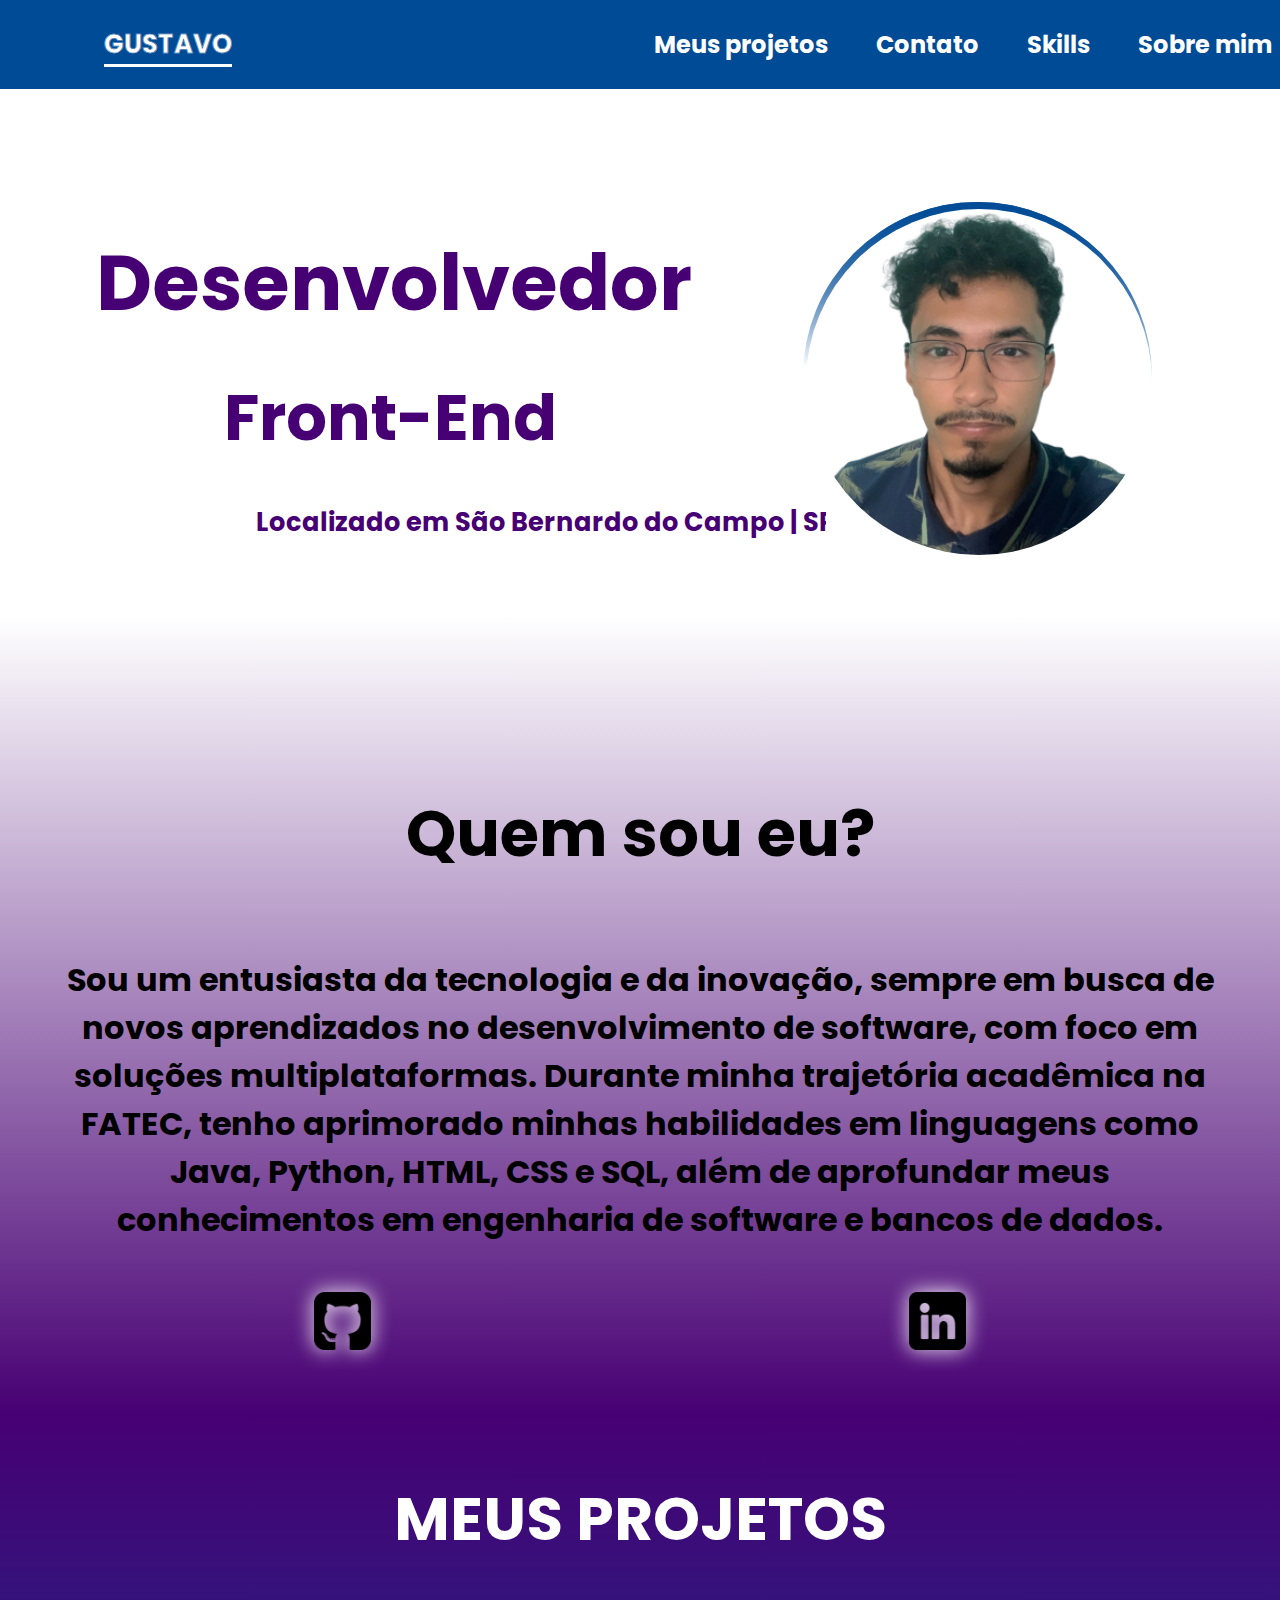
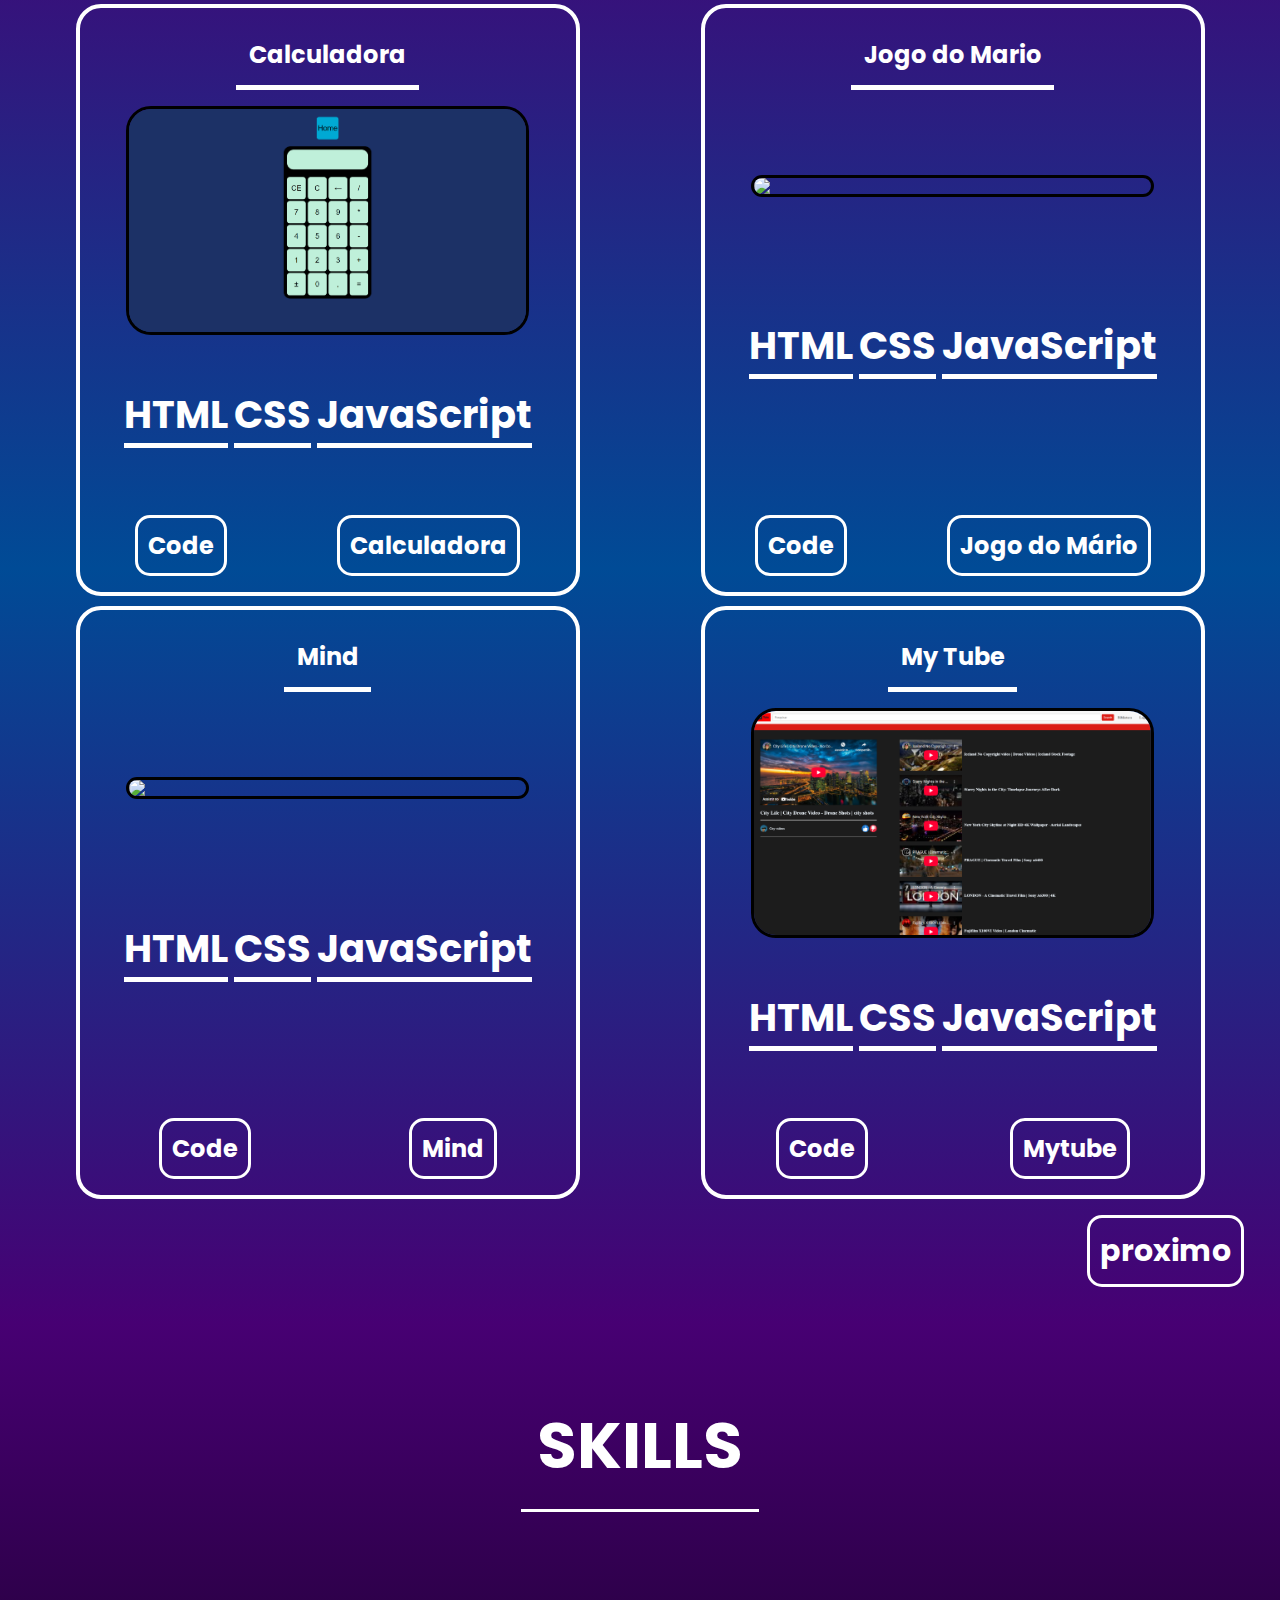
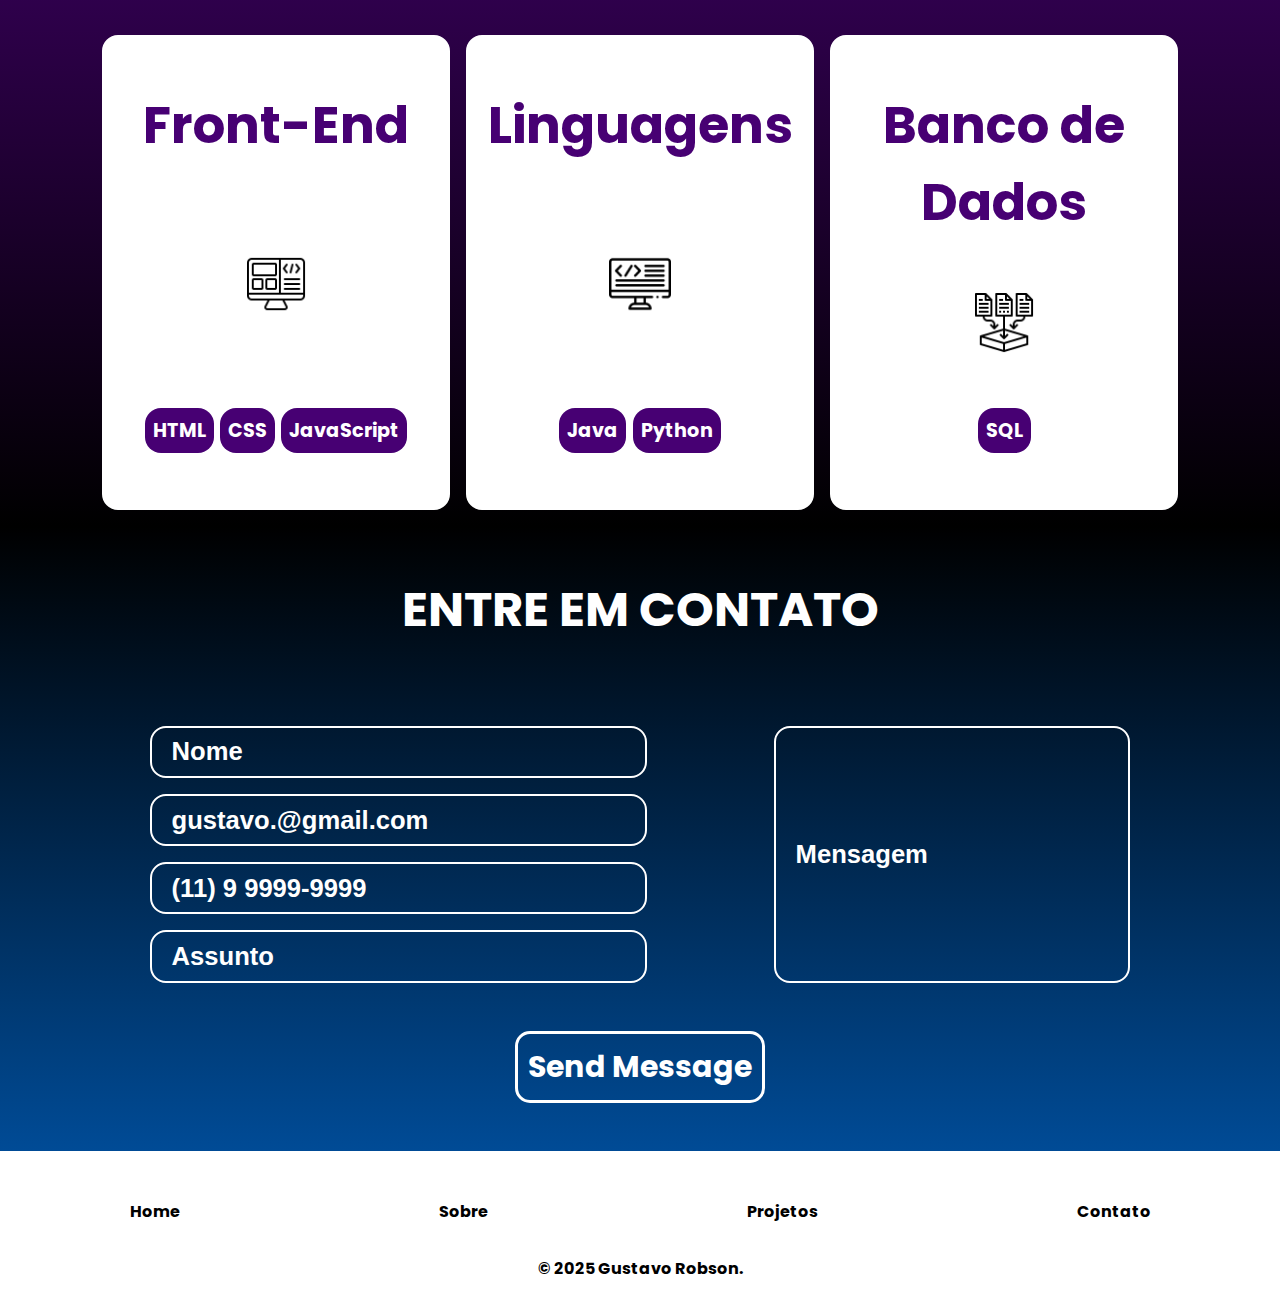
==== index.html @ 536cd4fd "menu nav funcionalMasEstatico" ====
<!DOCTYPE html>
<html lang="en">
<head>
    <meta charset="UTF-8">
    <meta name="viewport" content="width=device-width, initial-scale=1.0">
    <title>Home</title>
    <link rel="stylesheet" href="/landingPage/index.css">
    <link rel="icon" sizes="16x16"  href="/imgs/favicon-16x16.png">
    <link rel="preconnect" href="https://fonts.googleapis.com">
    <link rel="preconnect" href="https://fonts.gstatic.com" crossorigin>
    <link href="https://fonts.googleapis.com/css2?family=Poppins:ital,wght@0,100;0,200;0,300;0,400;0,500;0,600;0,700;0,800;0,900;1,100;1,200;1,300;1,400;1,500;1,600;1,700;1,800;1,900&display=swap" rel="stylesheet">
</head>
<body>
    <header>
        <h1 data-text="Gustavo" class="header-name">Gustavo</h1>
        <div class="header-menu">
            <li><a href="#cards-container">Meus projetos</a></li>
            <li><a href="#container-contato">Contato</a></li>
            <li><a href="#container-skills">Skills</a></li>
            <li><a href="#section-start">Sobre mim</a></li>
        </div>
        <div class="header-menu-responsive">
            <li><a href="#cards-container">Meus projetos</a></li>
            <li><a href="#container-contato">Contato</a></li>
            <li><a href="#container-skills">Skills</a></li>
            <li><a href="#section-start">Sobre mim</a></li>
        </div>
        <div class="menu-hamburguer">
            <div class="bar1"></div>
            <div class="bar2"></div>
            <div class="bar3"></div>
        </div>

    </header>
    <main>
        <section class="section-start" id="section-start">
        <div class="card-start">
            <h1 data-text="Desenvolvedor" class="dev-start">Desenvolvedor</h1>
            <h2 data-text="Front-End" class="front-start">Front-End</h2>
            <p data-text="Localizado em São Bernardo do Campo | SP" class="localizado-start">Localizado em São Bernardo do Campo | SP</p>
        </div>
        <div class="box-eu">
                <img src="/imgs//Design sem nome (7).png" class="foto-eu">
        </div>
        
        </section>
        <div class="container-quemsou">
            <h1 class="tittle-quemsou">Quem sou eu?</h1>
            <p class="texto-quemsou">Sou um entusiasta da tecnologia e da inovação, sempre em busca de novos aprendizados no desenvolvimento de software, com foco em soluções multiplataformas. Durante minha trajetória acadêmica na FATEC, tenho aprimorado minhas habilidades em linguagens como Java, Python, HTML, CSS e SQL, além de aprofundar meus conhecimentos em engenharia de software e bancos de dados.</p>
            <div class="redes-sociais">
                <img src="/imgs/logo-github.png" class="logo-github" onclick="Github()">
                <img src="/imgs/logo-linkedin.png" class="logo-linkedin" onclick="Linkedin()">
            </div>
        </div>
        <section class="cards-container" id="cards-container">
            <h1>MEUS PROJETOS</h1>
            <div class="projetos">
                <div class="card">
                     <h1 class="card-tittle">Calculadora</h1>
                    <img src="/imgs/foto-calculadora.png" class="card-img">
                    <div class="card-language">
                        <h4 class="language">HTML</h4>
                        <h4 class="language">CSS</h4>
                        <h4 class="language">JavaScript</h4>
                    </div>
                    <div class="card-button">
                        <button class="button-projetos" onclick="codeCalculadora()">Code</button>
                        <button onclick="calculadora()" class="button-projetos">Calculadora</button>
                    </div>
                </div>
                <div class="card">
                    <h1 class="card-tittle">Jogo do Mario</h1>
                   <img src="/imgs/foto-jogoMario.png" class="card-img">
                   <div class="card-language">
                       <h4 class="language">HTML</h4>
                       <h4 class="language">CSS</h4>
                       <h4 class="language">JavaScript</h4>
                   </div>
                   <div class="card-button">
                       <button class="button-projetos" onclick="codeMario()">Code</button>
                       <button onclick="mario()" class="button-projetos">Jogo do Mário</button>
                   </div>
                </div>
                <div class="card">
                    <h1 class="card-tittle">Mind</h1>
                   <img src="/imgs/foto-Mind.png" class="card-img">
                   <div class="card-language">
                       <h4 class="language">HTML</h4>
                       <h4 class="language">CSS</h4>
                       <h4 class="language">JavaScript</h4>
                   </div>
                   <div class="card-button">
                       <button class="button-projetos" onclick="codeMind()">Code</button>
                       <button class="button-projetos" onclick="mind()">Mind</button>
                   </div>
                </div>
                <div class="card">
                    <h1 class="card-tittle">My Tube</h1>
                   <img src="/imgs/foto-Mytube.png" class="card-img">
                   <div class="card-language">
                       <h4 class="language">HTML</h4>
                       <h4 class="language">CSS</h4>
                       <h4 class="language">JavaScript</h4>
                   </div>
                   <div class="card-button">
                       <button class="button-projetos" onclick="CodeMytube()">Code</button>
                       <button class="button-projetos" onclick="Mytube()">Mytube</button>
                   </div>
                </div>
            </div>
            <div class="button-slide">
                <!-- <button class="btn-voltar" style="display: none;">voltar</button> -->
                <button class="btn-avancar" onclick="nextBtn()">proximo</button>
            </div>
        </section>
        <section class="container-skills" id="container-skills">
            <h1 class="tittle-container-skills">SKILLS</h1>
            <div class="skills">
                <div class="card-skills">
                    <h1 class="card-tittle-skills">Front-End</h1>
                    <img src="/imgs/card1-skills.png" class="card-img-skills">
                    <div class="card-language-skills">
                        <h4 class="language-skills">HTML</h4>
                        <h4 class="language-skills">CSS</h4>
                        <h4 class="language-skills">JavaScript</h4>
                    </div>
                </div>
                <div class="card-skills">
                    <h1 class="card-tittle-skills">Linguagens</h1>
                    <img src="/imgs/card2-skills.png" class="card-img-skills">
                    <div class="card-language-skills">
                        <h4 class="language-skills">Java</h4>
                        <h4 class="language-skills">Python</h4>               </div>
                </div>
                <div class="card-skills">
                        <h1 class="card-tittle-skills">Banco de Dados</h1>
                        <img src="/imgs/card3-skills.png" class="card-img-skills">
                    <div class="card-language-skills">
                        <h4 class="language-skills">SQL</h4>
                    </div>
                </div>
            </div>
        </section>
        <section class="container-contato" id="container-contato">
            <div class="container-title-contato">
                <h1 class="entre-em-contato">ENTRE EM CONTATO</h1>
            </div>
            <div class="inputs-contato">
                <div class="dados">
                    <input class="inputs1" type="name" placeholder="Nome">
                    <input class="inputs1" type="email" placeholder="gustavo.@gmail.com">
                    <input class="inputs1" type="tel" placeholder="(11) 9 9999-9999">
                    <input class="inputs1" type="text" placeholder="Assunto">
                </div>
                <div class="mensagem">
                    <input class="inputs1" type="text" placeholder="Mensagem">
                </div>
            </div>
            <div class="button-message">
                <button class="send-message">Send Message</button>
            </div>
        </section>
        


    </main>
    <footer class="container-footer">
        <div  class="copy-footer">
            <nav class="links-footer">
                <a href="#home" class="link-footer">Home</a>
                <a href="#sobre" class="link-footer">Sobre</a>
                <a href="#projetos" class="link-footer">Projetos</a>
                <a href="#contato" class="link-footer">Contato</a>
            </nav>
            <p>&copy; 2025 Gustavo Robson.</p>
            <div class="links">
            </div>
        </div>
    </footer>
    <script src="/landingPage/index.js"></script>
</body>
</html>
---- landingPage/index.css ----
:root{
    --primary-color: #ffffff;
    --secondary-color:#004b96 ;
    --details-color: #470073;
    --font-family: "Poppins", serif;
}
body{
    background: var(--primary-color);
    font-family: var(--font-family);
    margin: 0;
}
header{
    display: flex;
    align-items: center;
    justify-content: space-between;
    padding-top: 10px;
    background-color: var(--secondary-color);
    padding-bottom: 10px;
    border-bottom: 0.3rem solid var(--primary-color);
    padding-left: 4rem;
}
.redes-sociais{
    width: 100%;
    display: flex;
    align-items: center;
    justify-content: space-evenly;
    gap: 25%;
}
.header-name{
    position: relative;
    color: var(--secondary-color);
    -webkit-text-stroke: 0.5px var(--primary-color);
    text-transform: uppercase;
    font-size: 1.5rem;
    left: 1rem;
}

.header-name::before{
    content: attr(data-text);
    position: absolute;
    top: 0;
    left: 0;
    width: 100%;
    height: 100%;
    color: var(--primary-color);
    -webkit-text-stroke: 0.5px var(--secondary-color);
    border-bottom: 0.2rem solid var(--primary-color);
    overflow: hidden;
    animation: animation 4s ease-in-out infinite;

}
@keyframes animation{
    0%,100%,10%{
        width: 0;
    }
    70%,90%{
        width: 110%;
    }
}
.header-menu{
    position: relative;
    display: flex;
    flex-direction: row;
    gap: 3rem;
    right: 5rem;
}
.header-menu li{
    list-style: none;
}
.header-menu li a{
    list-style: none;
    display: flex;
    color:var(--primary-color);
    font-family: var(--font-family);
    font-size: 1.5rem;
    font-weight: bold;
    transition: 500ms;
    text-decoration: none;
}
.header-menu li a:hover{
    translate: 0 -0.3rem;
    cursor: pointer;
    border-bottom: 1.3px solid var(--primary-color);
}


main{
    display: flex;
    padding-top: 5%;
    flex-direction: column;
}

.button-header{
    padding: 15px;
    background-color: rgba(27, 27, 101, 0.515);
    border: none;
    border-radius: 15px;
    font-size: 40px;
    text-align: center;
    color:rgb(255, 255, 255) ;
    border-radius: 70px;
}

@keyframes bordas{
    0%{
        transform: rotate(45deg)
    }
    50%{
        transform: rotate(180deg);
    }
    100%{
        transform: rotate(360deg);
    }
}


@keyframes eu{
    0%, 100%{
        transform: scale(1);
    }
    50%{
        transform: scale(1.02);
    }
}

.logo-github{
    width: 5%;
    animation: logo 5000ms infinite;
    filter: drop-shadow(0 0 10px var(--primary-color));
}
.logo-github:hover{
    translate: 0 -1rem;
    cursor: pointer;
    transition: 500ms;
}
.logo-linkedin{
    width: 5%;
    animation: logo 5000ms infinite;
    filter: drop-shadow(0 0 10px var(--primary-color));
}
.logo-linkedin:hover{
    translate: 0 -1rem;
    cursor: pointer;
    transition: 500ms;
}
.container-quemsou{
    display: flex;
    align-items: center;
    justify-content: center;
    flex-direction: column;
    background: linear-gradient(var(--primary-color), var(--details-color)) ;
    color: var(-);
    padding-inline: 5%;
    padding-block: 5%;
}
.section-start{
    display: flex;
    justify-content: space-between;
    padding-inline: 10%;
    padding-bottom: 10%;
    gap: 5%;
}
.box-eu{
    background-size: cover;
    background-repeat: no-repeat;
    display: flex;
    align-items: center;
    justify-content: end;
    border-radius: 100%;
    position: relative;
    width: 80%;
}
.box-eu::before,
.box-eu::after{
    content: '';
    position: absolute;
    background: linear-gradient(3deg, rgba(0, 0, 248, 0),rgba(0, 0, 248, 0), var(--secondary-color));
    border-radius: 50%;
    width: calc(35% + 1rem);
    height: calc(100% + 1rem);
    z-index: -1;
    animation: bordas 1s ease-in-out infinite;
    right: 14.5%;
    top: 13%;
}
.box-eu:hover:before,
.box-eu:hover:after{
    content: '';
    position: absolute;
    background: linear-gradient(3deg, rgba(0, 0, 248, 0),rgba(0, 0, 248, 0),var(--details-color));
    border-radius: 50%;
    width: calc(35% + 1rem);
    height: calc(100% + 1rem);
    z-index: -1;
    animation: bordas 1s ease-in-out infinite;
    right: 14.5%;
    top: 13%;
}
.foto-eu{
    position: relative;
    background-size: cover;
    width: 35%;
    border-radius: 50%;
    background:var(--primary-color);
    right: 15%;
    top: 15%;
}


@keyframes blink {
    50% {
        border-color: transparent;
    }
}

.card-start {
    position: relative;
    width: 100%;
}

.dev-start{
    position: absolute;
    left: 1rem;
    top: 5rem;
    font-family: var(--font-family);
    color: var(--primary-color);
    font-size: 4vw;
    overflow: hidden;
    white-space: nowrap;
    width: 1;
}
.dev-start::after{
    content: attr(data-text);
    position: absolute;
    top: 0;
    left: 0;
    width: 100%;
    height: 100%;
    color: var(--details-color);
    overflow: hidden;
    animation: digitando-dev 3s steps(calc(13)) forwards, blink 200ms infinite;
    border-right: 4px solid var(--details-color);
}
@keyframes digitando-dev{
    0%{
        width: 0;
    }
    90%{
        width: 100%;
    }
}

.front-start{
    position: absolute;
    left: 9rem;
    top: 10rem;
    font-family: var(--font-family);
    color: var(--primary-color);
    font-size: 3vw;
    overflow: hidden;
    white-space: nowrap;
    width: 1;
}
.front-start::after{
    content: attr(data-text);
    position: absolute;
    top: 0;
    left: 0;
    width: 100%;
    height: 100%;
    color: var(--details-color);
    overflow: hidden;
    animation: digitando-front 2s steps(calc(10)) forwards, blink 200ms infinite;
    border-right: 4px solid var(--details-color);
}
@keyframes digitando-front{
    0%{
        width: 0;
    }
    90%{
        width: 120%;
    }
}
.localizado-start{
    position: absolute;
    left: 11rem;
    top: 12rem;
    font-family: var(--font-family);
    color: var(--primary-color);
    font-size: 2vw;
    overflow: hidden;
    white-space: nowrap;
    width: 1;
}
.localizado-start::after{
    content: attr(data-text);
    position: absolute;
    top: 0;
    left: 0;
    width: 100%;
    height: 100%;
    font-weight: bold;
    color: var(--details-color);
    overflow: hidden;
    animation: digitando-front 2s steps(calc(35)) forwards, blink 200ms infinite;
    border-right: 4px solid var(--details-color);
    font-weight: bold;
}
.bar1, .bar2, .bar3{
    background-color: var(--primary-color);
    width: 2rem;
    height: 0.3rem;
    margin: 0.3rem;
    transition: 0.3s ease;
}
.change .bar1{
    transform: translate(0, 0.65rem) rotate(-45deg);
}
.change .bar2{
    opacity: 0;
}
.change .bar3{
    transform: translate(0, -0.65rem) rotate(45deg);
}
.menu-hamburguer{
    display: none;
    cursor: pointer;
    
}
.menu-hamburguer::c{
   background: red;
}

.tittle-quemsou{
    font-size: 3vw;
}
.texto-quemsou{
    font-size: 1.5rem;
    font-weight: bolder;
    text-align: center;
}
.cards-container{
    display: flex;
    justify-content: center;
    flex-direction: column;
    background: linear-gradient(var(--details-color), var(--secondary-color), var(--details-color));
    padding: 20px;
    color: var(--primary-color);
    font-size: 30px;
    
}
.cards-container, h1{
    display: flex;
    justify-content: center;
}
.projetos{
    position: relative;
    display: flex;
    gap: 10px;
    flex-wrap: wrap;
    justify-content: space-around;
    overflow: hidden;
    width: 100%;
}
.card{
    position: relative;
    border:  0.3rem solid var(--primary-color);
    display: flex;
    border-radius: 25px;
    flex-direction: column;
    align-items: center;
    justify-content: space-between;
    padding: 1rem;
}
.card-tittle{
    justify-content: center;
    display: flex;
    font-size: 1.5rem;
    border-bottom: 5px solid var(--primary-color);
    padding: 1vw;
    
}
.card-img{
    position: relative;
    object-fit: cover;
    border-radius: 25px;
    border: 0.2rem solid black;
    width: 20rem;
}
.card-language{
    display: flex;
    gap: 6px;
    justify-content: space-evenly;
    align-items: center;
    flex-wrap: wrap;
}
.language{
    display: flex;
    border-bottom: 5px solid var(--primary-color);
    color: var(--primary-color);
}
.card-button{
    display: flex;
    justify-content: space-around;
    padding-top: 1rem;
    padding-bottom: 1rem;
    padding-left: 1rem;
    padding-right: 1rem;
    width: 100%;
}
.button-slide{
    display: flex;
    justify-content: end;
    padding: 1rem;

}
.button-projetos{
    padding: 10px;
    background-color: rgba(0, 0, 255, 0);
    border: 3px solid var(--primary-color);
    border-radius: 15px;
    color:var(--primary-color) ;
    font-family:var(--font-family);
    font-size: 30px;
    font-weight: bold;
}
.button-projetos:hover{
    background-color: var(--primary-color);
    cursor: pointer;
    color: var(--secondary-color);
    scale: 1.1;
    border:3px solid var(--secondary-color) ;
    transition: 500ms;
}
.btn-avancar{
    padding: 10px;
    background-color: rgba(0, 0, 255, 0);
    border: 3px solid var(--primary-color);
    border-radius: 15px;
    color:var(--primary-color) ;
    font-family:var(--font-family);
    font-size: 30px;
    font-weight: bold;
}
.btn-avancar:hover{
    background-color: var(--primary-color);
    cursor: pointer;
    color: var(--secondary-color);
    scale: 1.1;
    border:3px solid var(--secondary-color) ;
    transition: 500ms;
}

.btn-voltar{
    padding: 10px;
    background-color: rgba(0, 0, 255, 0);
    border: 3px solid var(--primary-color);
    border-radius: 15px;
    color:var(--primary-color) ;
    font-family:var(--font-family);
    font-size: 30px;
    font-weight: bold;
}
.btn-voltar:hover{
    background-color: var(--primary-color);
    cursor: pointer;
    color: var(--secondary-color);
    scale: 1.1;
    border:3px solid var(--secondary-color) ;
    transition: 500ms;
}
.container-contato{
    display: flex;
    background: linear-gradient(black, var(--secondary-color));
    justify-content: space-evenly;
    padding-top: 1rem;
    padding-bottom: 1rem;
    flex-direction: column;
    width: 100%;
    padding-bottom: 3rem;
}
.entre-em-contato{
    color: var(--primary-color);
    font-size: 3rem;
}
.inputs-contato{
    display: flex;
    justify-content: space-evenly;
    padding: 3rem;
    gap: 3rem;
}
.dados{
    display: flex;
    flex-direction: column;
    gap: 1rem;
    width: 40%;
}
.mensagem{
    display: flex;
    gap: 0.5rem;
    width: 30%;
}
.button-message{
    display: flex;
    align-items: end;
    justify-content: center;
}
.inputs1{
    border: none;
    border-radius: 1rem;
    background: none;
    padding: 0.6rem;
    color: var(--primary-color);
    font-weight: bold;
    width: 100%;
    border: 2px solid var(--primary-color);
    font-size: 2vw;

}
.inputs1::placeholder{
    border: none;
    border-radius: 1rem;
    background: none;
    padding: 0.6rem;
    color: var(--primary-color);
    font-weight: bold;
    font-size: 2vh;
    display: flex;
    align-items: start;
    justify-content: start;
}
.send-message{
    padding: 10px;
    background-color: rgba(0, 0, 255, 0);
    border: 3px solid var(--primary-color);
    border-radius: 15px;
    color:var(--primary-color) ;
    font-family:var(--font-family);
    font-size: 30px;
    font-weight: bold;
}
.send-message:hover{
    background-color: var(--primary-color);
    cursor: pointer;
    color: var(--secondary-color);
    scale: 1.1;
    border:3px solid var(--secondary-color) ;
    transition: 500ms;
}
.container-skills{
    display: flex;
    flex-direction: column;
    background: linear-gradient(var(--details-color), black);
    padding: 1rem;
    justify-content: center;
    align-items: center;
}
.tittle-container-skills{
    padding: 1rem;
    font-size: 4rem;
    color: var(--primary-color);
    border-bottom: 3px solid var(--primary-color);
    width: max-content;
}
.skills{
    display: flex;
    flex-direction: row;
    gap: 10rem;
    padding-top: 5rem;
    
}
.card-skills{
    display: flex;
    flex-direction: column;
    padding: 1rem;
    background: var(--primary-color);
    justify-content: center;
    align-items: center;
    gap: 1rem;
    border: 2px solid var(--primary-color);
    border-radius: 1rem;
    transition: 500ms;
}
.card-skills:hover{
    translate: 0 -2rem;
}
/*.skills:hover .card-skills:not(:hover){
    opacity: 20%;
}*/

.card-tittle-skills{
    color: var(--details-color);
}
.card-img-skills{
    display: flex;
    width: 50%;
}
.card-language-skills{
    display: flex;
    gap: 0.4rem;
    flex-wrap: wrap;
    justify-content: center;
    padding: 0.8rem;
}
.language-skills{
    display: flex;
    justify-content: center;
    background: var(--details-color);
    padding: 0.5rem;
    color: var(--primary-color);
    border-radius: 1rem;
    
}
.container-footer{
    padding-top: 2rem;
    background: rgb(255, 255, 255);
}
.copy-footer{
    background: var(--primary-color);
    display: flex;
    flex-direction: column;
    align-items: center;
}
.copy-footer p{
    font-family: var(--font-family);
    color: black;
    font-size: 1rem;
    font-weight: bold;
}
.links-footer{
    background: var(--primary-color);
    padding-top:1rem ;
    padding-bottom: 1rem;
    display: flex;
    width: 100%;
    justify-content: space-around;
}
.link-footer{
    font-family: var(--font-family);
    color: black;
    font-size: 1rem;
    font-weight: bold;
    text-decoration: none;
}
/* extra small smartphone */
@media (min-width: 0px){
    .menu-hamburguer{
        display: block;
    }
    .header-menu{
        display: none;
    }
    header{
        padding-left: 0;
        padding: 0.5rem;
    }
    .header-name{
        left: 0.5rem;
        font-size: 1rem;
    }
    .header-menu-responsive{
        display: none;
        position: absolute;
        top: 6%;
        left: 0;
        height: max-content;
        padding: 1rem;
        background-color: var(--secondary-color);
        transition: 500ms;
    }
    .header-menu-responsive li{
        text-decoration: none;
        list-style: none;
    }
    .header-menu-responsive li a{
        display: flex;
        color:var(--primary-color);
        font-family: var(--font-family);
        font-size: 0.5rem;
        font-weight: bold;
        transition: 500ms;
        padding: 0.3rem;
    }
    .header-menu-responsive li a:hover{
        translate: 0 -0.3rem;
        cursor: pointer;
        border-bottom: 1.3px solid var(--primary-color);
    }
    .section-start{
        padding-top: 0;
        padding-bottom: 7rem;
    }
    .dev-start{
        font-size: 6vw;
        left: -1rem;
    }
    .front-start{
        font-size: 5vw;
        left: 4rem;
        top: 8rem;
    }
    .localizado-start{
        font-size: 2.5vw;
        left: 6rem;
        top: 13rem;
        padding-inline: 0.5rem;
    }
    .box-eu{
        align-content: center;
        
    }
    .box-eu:hover:before,
    .box-eu:hover:after{
        width: calc(100% + 0.2rem);
        height: calc(100% + 0.2rem);
        right: 0;
    }
    .box-eu::before,
    .box-eu::after{
        width: calc(100% + 0.2rem);
        height: calc(100% + 0.2rem);
        right: 0;
    }

    .foto-eu{
        width: 100%;
        right: 0;
        top: 15%;
    }
    .container-quemsou{
        padding-top: 5rem;
    }
    .tittle-quemsou{
        font-size: 8vw;
    }
    .texto-quemsou{
        font-size: 4vw;
    }
    .redes-sociais{
        width: 100%;
        padding-top: 1rem;
    }
    .logo-github{
        width: 15%;
    }
    .logo-linkedin{
        width: 15%;
    }
    .cards-container{
        text-align: center;
    }
    .card{
        padding: 0;
    }
    .card-img{
        width: 80%;
    }
    .button-projetos{
        font-size: 1.5rem;
    }
    .card-language{
        font-size: 6vw;
    }
    .skills{
        gap: 1rem;
        width: 100%;
        flex-wrap: wrap;
    }
    .card-img-skills{
        display: none;
    }
    .card-skills{
        justify-content: space-between;
        flex-direction: row;
        width: 100%;
    }
    .card-tittle-skills{
        font-size: 5vw;
    }
    .card-skills:hover{
        translate: 0 -0.5rem;
    }
    .card-language-skills{
        font-size: 2vw;
    }
    .container-contato{
        display: flex;
        text-align: center;
    }
    .inputs1::placeholder{
        font-size: 3vw;
    }
}
/* medium */
@media (min-width: 576px){
    .menu-hamburguer{
        display: none;
    }
    .header-menu{
        display: flex;
        width: 100%;
        justify-content: end;
        position: static;
    }
    .header-menu li{
        font-size: 2vw;
        
    }
    header{
        display: flex;
        justify-content: end;
    }
    .header-name{
        left: 0.5rem;
    }
    .header-menu-responsive{
        display: none;
    }
    .section-start{
        padding-top: 0;
        padding-bottom: 7rem;
    }
    .dev-start{
        font-size: 6vw;
        left: -2rem;
    }
    .front-start{
        font-size: 5vw;
        left: 4rem;
        top: 12rem;
    }
    .localizado-start{
        font-size: 2.5vw;
        left: 6rem;
        top: 21rem;
        padding-inline: 0.5rem;
    }
    .box-eu{
        align-content: center;  
    }
    .box-eu:hover:before,
    .box-eu:hover:after{
        width: calc(80% + 0.2rem);
        height: calc(100% + 0.2rem);
        right: 0;
    }
    .box-eu::before,
    .box-eu::after{
        width: calc(80% + 0.2rem);
        height: calc(100% + 0.2rem);
        right: 0;
    }
    .foto-eu{
        width: 80%;
        right: 0;
        top: 15%;
    }
    .container-quemsou{
        padding-top: 5rem;
    }
    .tittle-quemsou{
        font-size: 7vw;
    }
    .texto-quemsou{
        font-size: 3vw;
    }
    .redes-sociais{
        width: 100%;
        padding-top: 1rem;
    }
    .logo-github{
        width: 10%;
    }
    .logo-linkedin{
        width: 10%;
    }
    .card{
        width: 350px;
    }
    .card-language{
        font-size: 3vw;
    }
    .button-projetos{
        font-size: 1.5rem;
    }
    .card-skills{
        justify-content: space-between;
        flex-direction: row;
        width: 100%;
    }
    .card-skills:hover{
        translate: 0 -0.5rem;
    }
    .card-img-skills{
        display: none;
    }
    
    .skills{
        gap: 1rem;
        width: 100%;
        display: flex;
        justify-content: center;
        flex-direction: row;
    }
    .container-contato{
        display: flex;
        text-align: center;
    }
    .inputs1::placeholder{
        font-size: 3vw;
    }
}
/* full */
@media (min-width: 1200px){
    .menu-hamburguer{
        display: none;
    }
    .header-menu{
        display: flex;
        width: 100%;
        justify-content: end;
        position: static;
    }
    .header-menu li{
        font-size: 2vw;
    }
    header{
        display: flex;
        justify-content: end;
    }
    .header-name{
        left: 6rem;
        font-size: 2vw;
    }
    .header-menu-responsive{
        display: none;
    }
    .section-start{
        padding-top: 0;
        padding-bottom: 7rem;
    }
    .dev-start{
        font-size: 6vw;
        left: -2rem;
        top: 1rem;
    }
    .front-start{
        font-size: 5vw;
        left: 6rem;
        top: 10rem;
    }
    .localizado-start{
        font-size: 2vw;
        left: 8rem;
        top: 20rem;
        padding-inline: 0.5rem;
    }
    .box-eu{
        align-content: center;  
    }
    .box-eu:hover:before,
    .box-eu:hover:after{
        width: calc(80% + 0.2rem);
        height: calc(100% + 0.2rem);
        right: 0;
    }
    .box-eu::before,
    .box-eu::after{
        width: calc(80% + 0.2rem);
        height: calc(100% + 0.2rem);
        right: 0;
    }
    .foto-eu{
        width: 80%;
        right: 0;
        top: 15%;
    }
    .container-quemsou{
        padding-top: 8rem;
    }
    .tittle-quemsou{
        font-size: 5vw;
    }
    .texto-quemsou{
        font-size: 2.5vw;
    }
    .redes-sociais{
        width: 100%;
        padding-top: 1rem;
    }
    .logo-github{
        width: 5%;
    }
    .logo-linkedin{
        width: 5%;
    }
    .card{
        width: 40%;
    }
    .card-language{
        font-size: 3vw;
    }
    .button-projetos{
        font-size: 1.5rem;
    }
    .card-skills{
        justify-content: space-between;
        flex-direction: column;
        width: 25%;
    }
    .card-skills:hover{
        translate: 0 -0.5rem;
    }
    .card-img-skills{
        display: flex;
        width: 20%;
    }
    .card-tittle-skills{
        font-size: 4vw;
        text-align: center;
    }
    .language-skills{
        font-size: 1.5vw;
    }
    .skills{
        gap: 1rem;
        width: 100%;
        display: flex;
        justify-content: center;
        flex-direction: row;
    }
    .container-contato{
        display: flex;
        text-align: center;
    }
    .inputs1::placeholder{
        font-size: 2vw;
    }
}
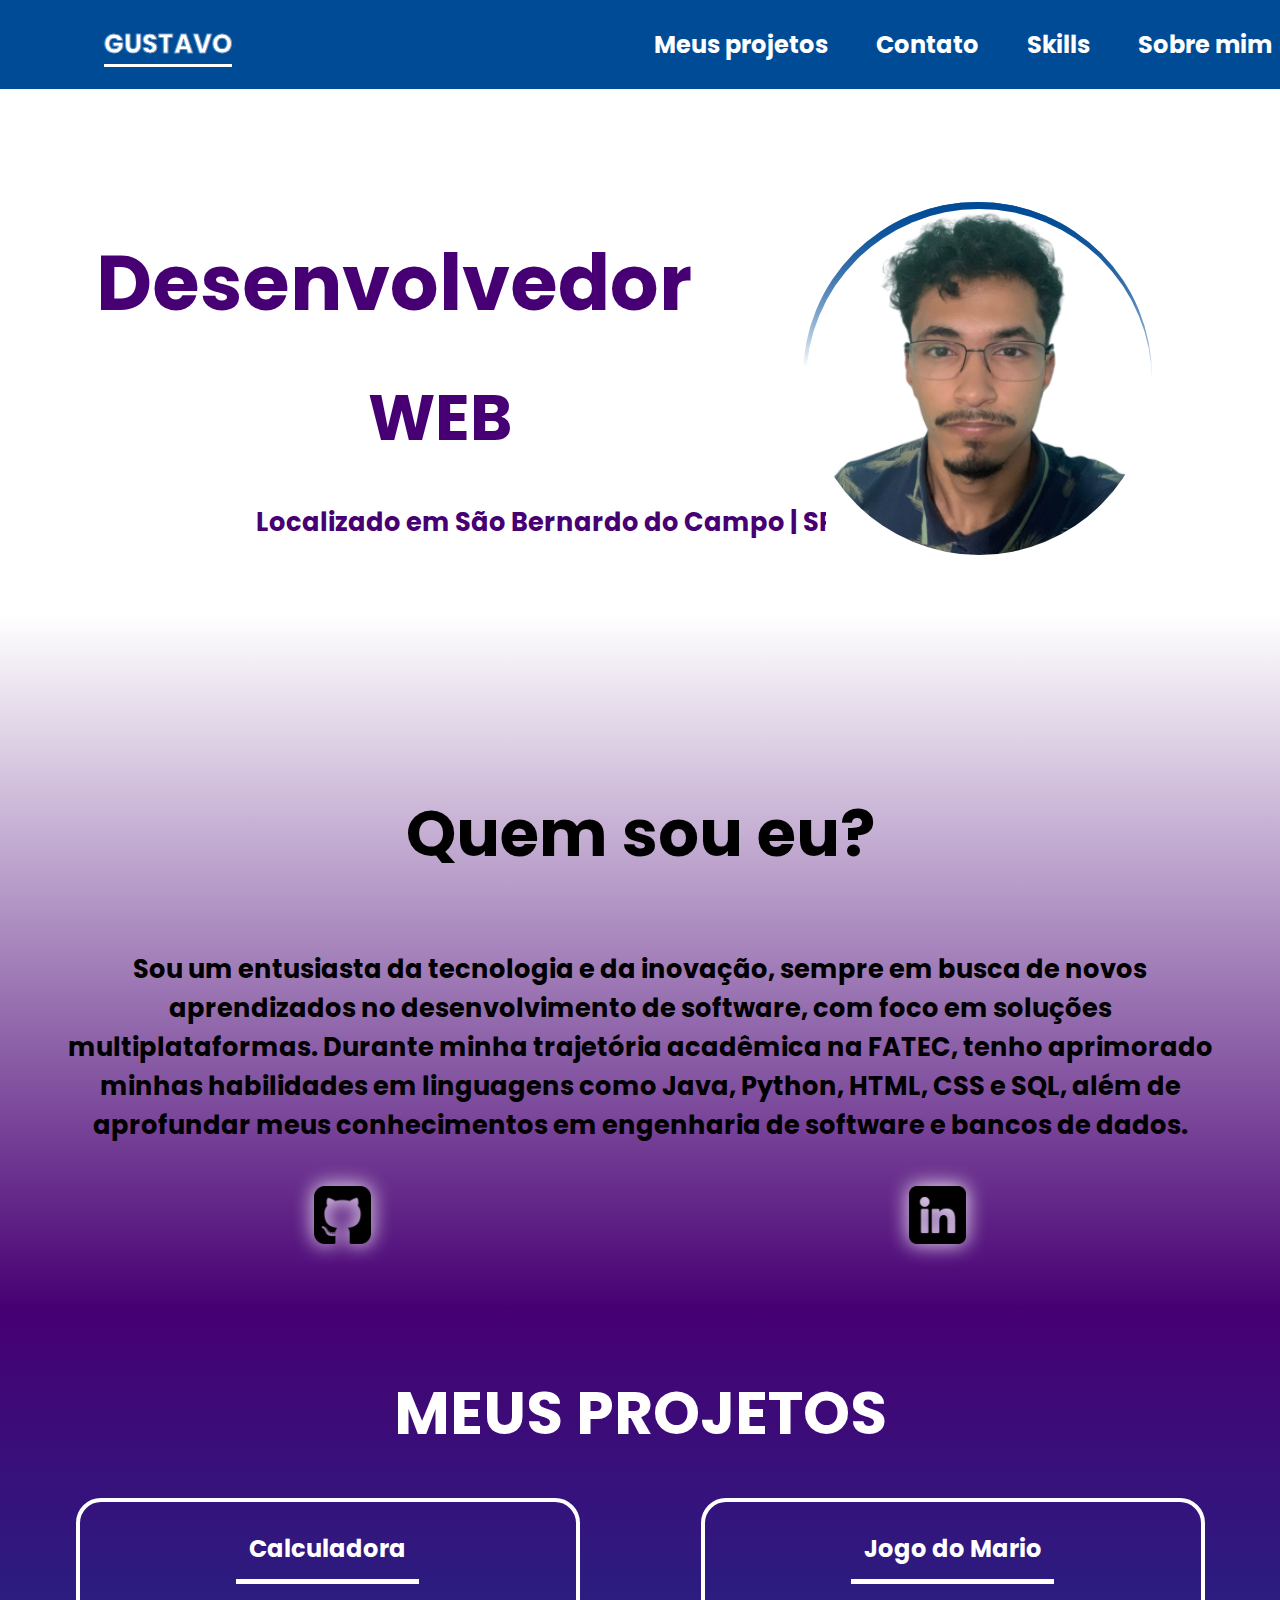
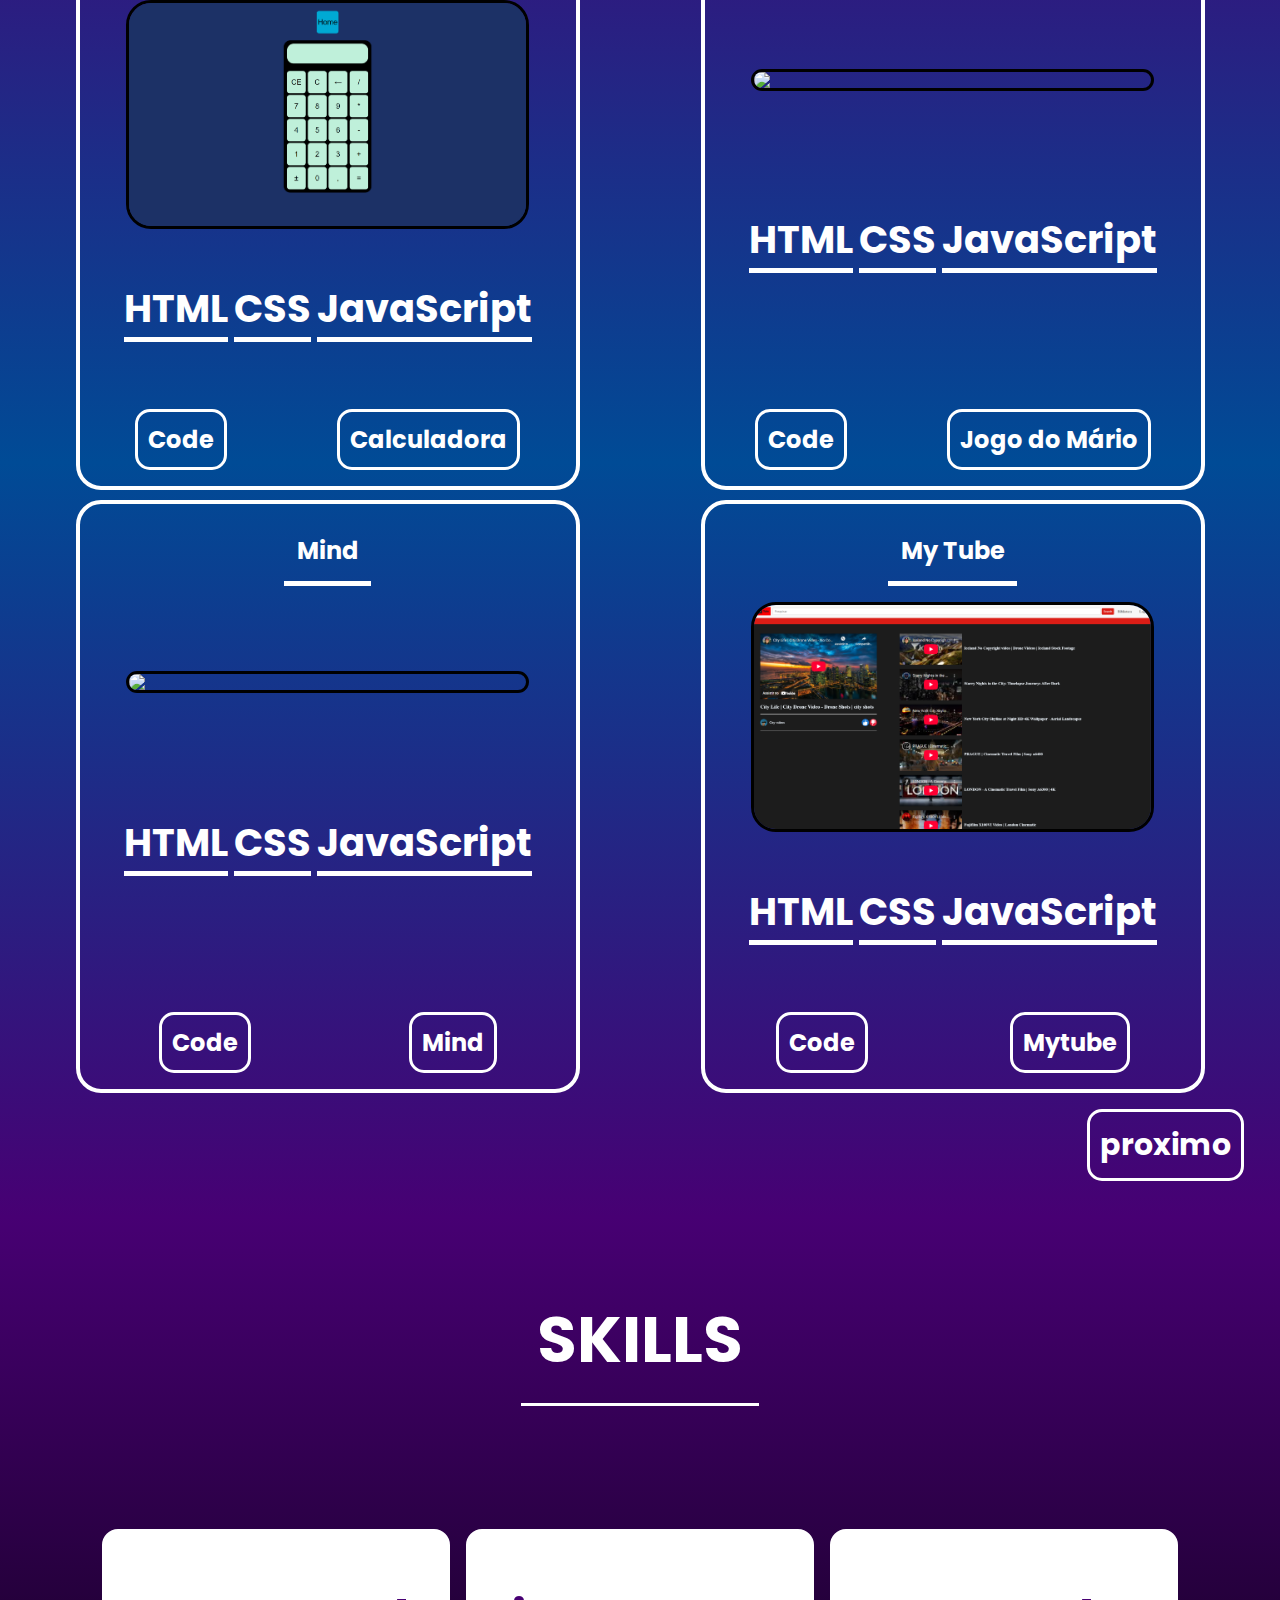
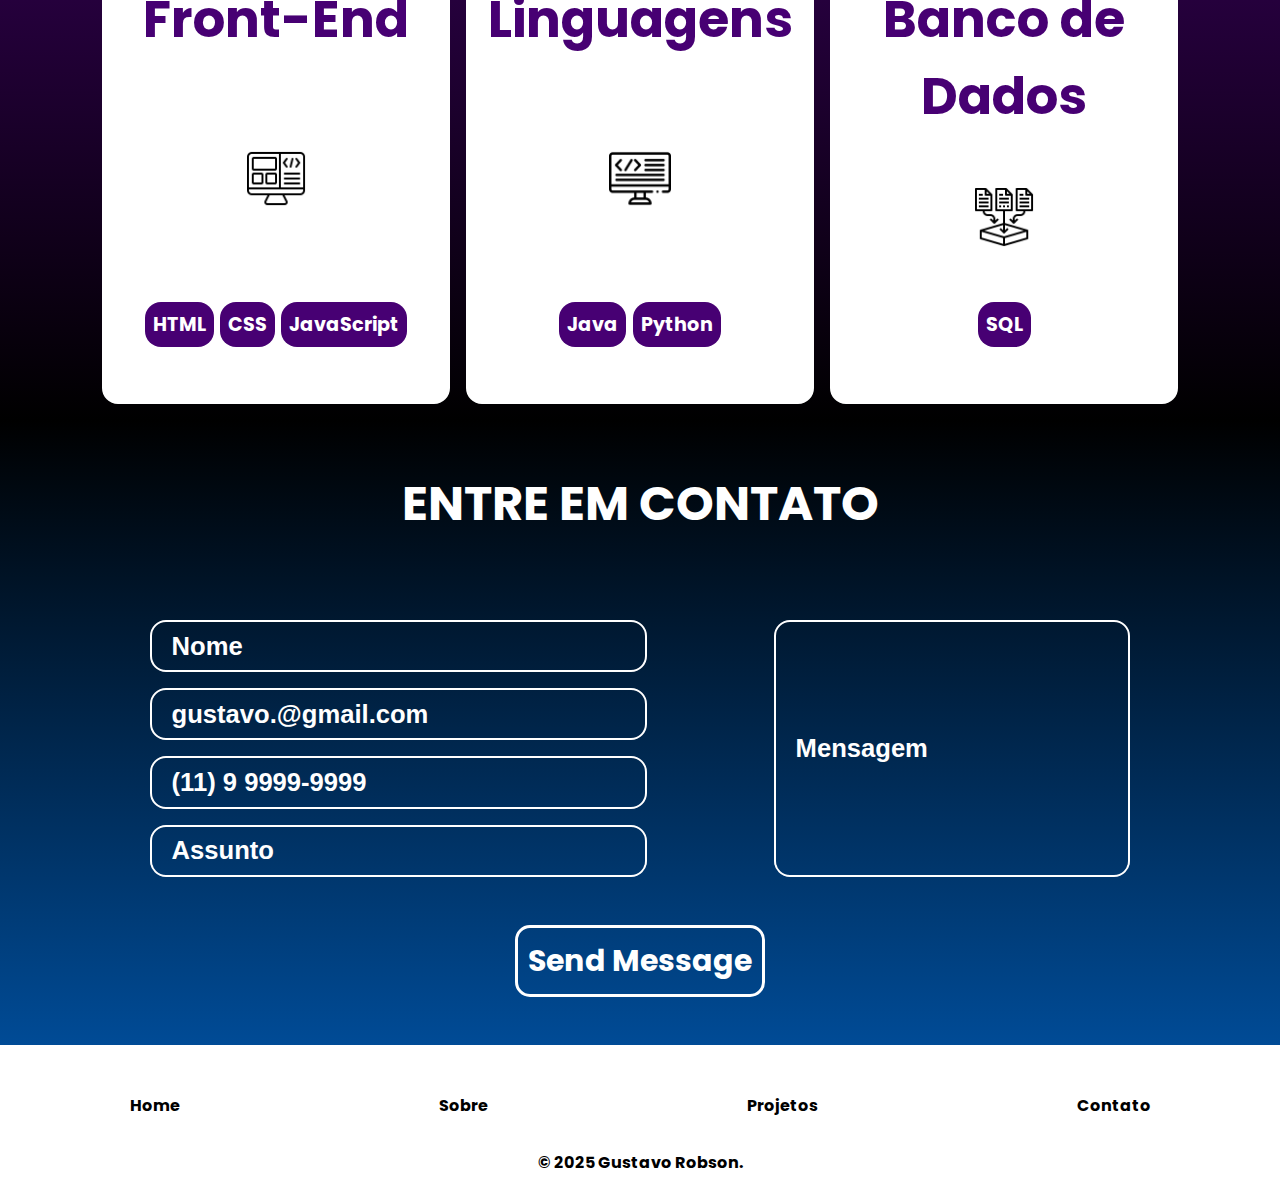
==== commit 8f63845c: "formularioFeito" ====
--- a/index.html
+++ b/index.html
@@ -36,7 +36,7 @@
         <section class="section-start" id="section-start">
         <div class="card-start">
             <h1 data-text="Desenvolvedor" class="dev-start">Desenvolvedor</h1>
-            <h2 data-text="Front-End" class="front-start">Front-End</h2>
+            <h2 data-text="WEB" class="front-start">WEB</h2>
             <p data-text="Localizado em São Bernardo do Campo | SP" class="localizado-start">Localizado em São Bernardo do Campo | SP</p>
         </div>
         <div class="box-eu">
@@ -142,27 +142,27 @@
             </div>
         </section>
         <section class="container-contato" id="container-contato">
-            <div class="container-title-contato">
-                <h1 class="entre-em-contato">ENTRE EM CONTATO</h1>
-            </div>
-            <div class="inputs-contato">
-                <div class="dados">
-                    <input class="inputs1" type="name" placeholder="Nome">
-                    <input class="inputs1" type="email" placeholder="gustavo.@gmail.com">
-                    <input class="inputs1" type="tel" placeholder="(11) 9 9999-9999">
-                    <input class="inputs1" type="text" placeholder="Assunto">
+            <form action="https://formsubmit.co/75812578207dba2c71cfcd21bdd65e43" method="POST">
+                <div class="container-title-contato">
+                    <h1 class="entre-em-contato">ENTRE EM CONTATO</h1>
                 </div>
-                <div class="mensagem">
-                    <input class="inputs1" type="text" placeholder="Mensagem">
+                <div class="inputs-contato">
+                    <div class="dados">
+                        <input class="inputs1" type="text" placeholder="Nome" name="Nome" required>
+                        <input class="inputs1" type="email" placeholder="gustavo.@gmail.com" name="Email" required>
+                        <input class="inputs1" type="tel" placeholder="(11) 9 9999-9999" name="Telefone" required>
+                        <input class="inputs1" type="text" placeholder="Assunto" name="Assunto" required>
+                        <input type="hidden" name="_next" value="http://127.0.0.1:5500/obrigado/obrigado.html">
+                    </div>
+                    <div class="mensagem">
+                        <input class="inputs1" type="text" placeholder="Mensagem" name="Mensagem" required>
+                    </div>
                 </div>
-            </div>
-            <div class="button-message">
-                <button class="send-message">Send Message</button>
-            </div>
+                <div class="button-message">
+                    <button class="send-message" type="submit">Send Message</button>
+                </div>
+            </form>
         </section>
-        
-
-
     </main>
     <footer class="container-footer">
         <div  class="copy-footer">
--- a/landingPage/index.css
+++ b/landingPage/index.css
@@ -252,7 +252,7 @@
 
 .front-start{
     position: absolute;
-    left: 9rem;
+    right: 0;
     top: 10rem;
     font-family: var(--font-family);
     color: var(--primary-color);
@@ -270,7 +270,7 @@
     height: 100%;
     color: var(--details-color);
     overflow: hidden;
-    animation: digitando-front 2s steps(calc(10)) forwards, blink 200ms infinite;
+    animation: digitando-front 2s steps(calc(8)), blink 200ms infinite;
     border-right: 4px solid var(--details-color);
 }
 @keyframes digitando-front{
@@ -278,7 +278,7 @@
         width: 0;
     }
     90%{
-        width: 120%;
+        width: 80%;
     }
 }
 .localizado-start{
@@ -325,7 +325,6 @@
 .menu-hamburguer{
     display: none;
     cursor: pointer;
-    
 }
 .menu-hamburguer::c{
    background: red;
@@ -946,7 +945,7 @@
     }
     .front-start{
         font-size: 5vw;
-        left: 6rem;
+        left: 15rem;
         top: 10rem;
     }
     .localizado-start{
@@ -982,7 +981,7 @@
         font-size: 5vw;
     }
     .texto-quemsou{
-        font-size: 2.5vw;
+        font-size: 2vw;
     }
     .redes-sociais{
         width: 100%;
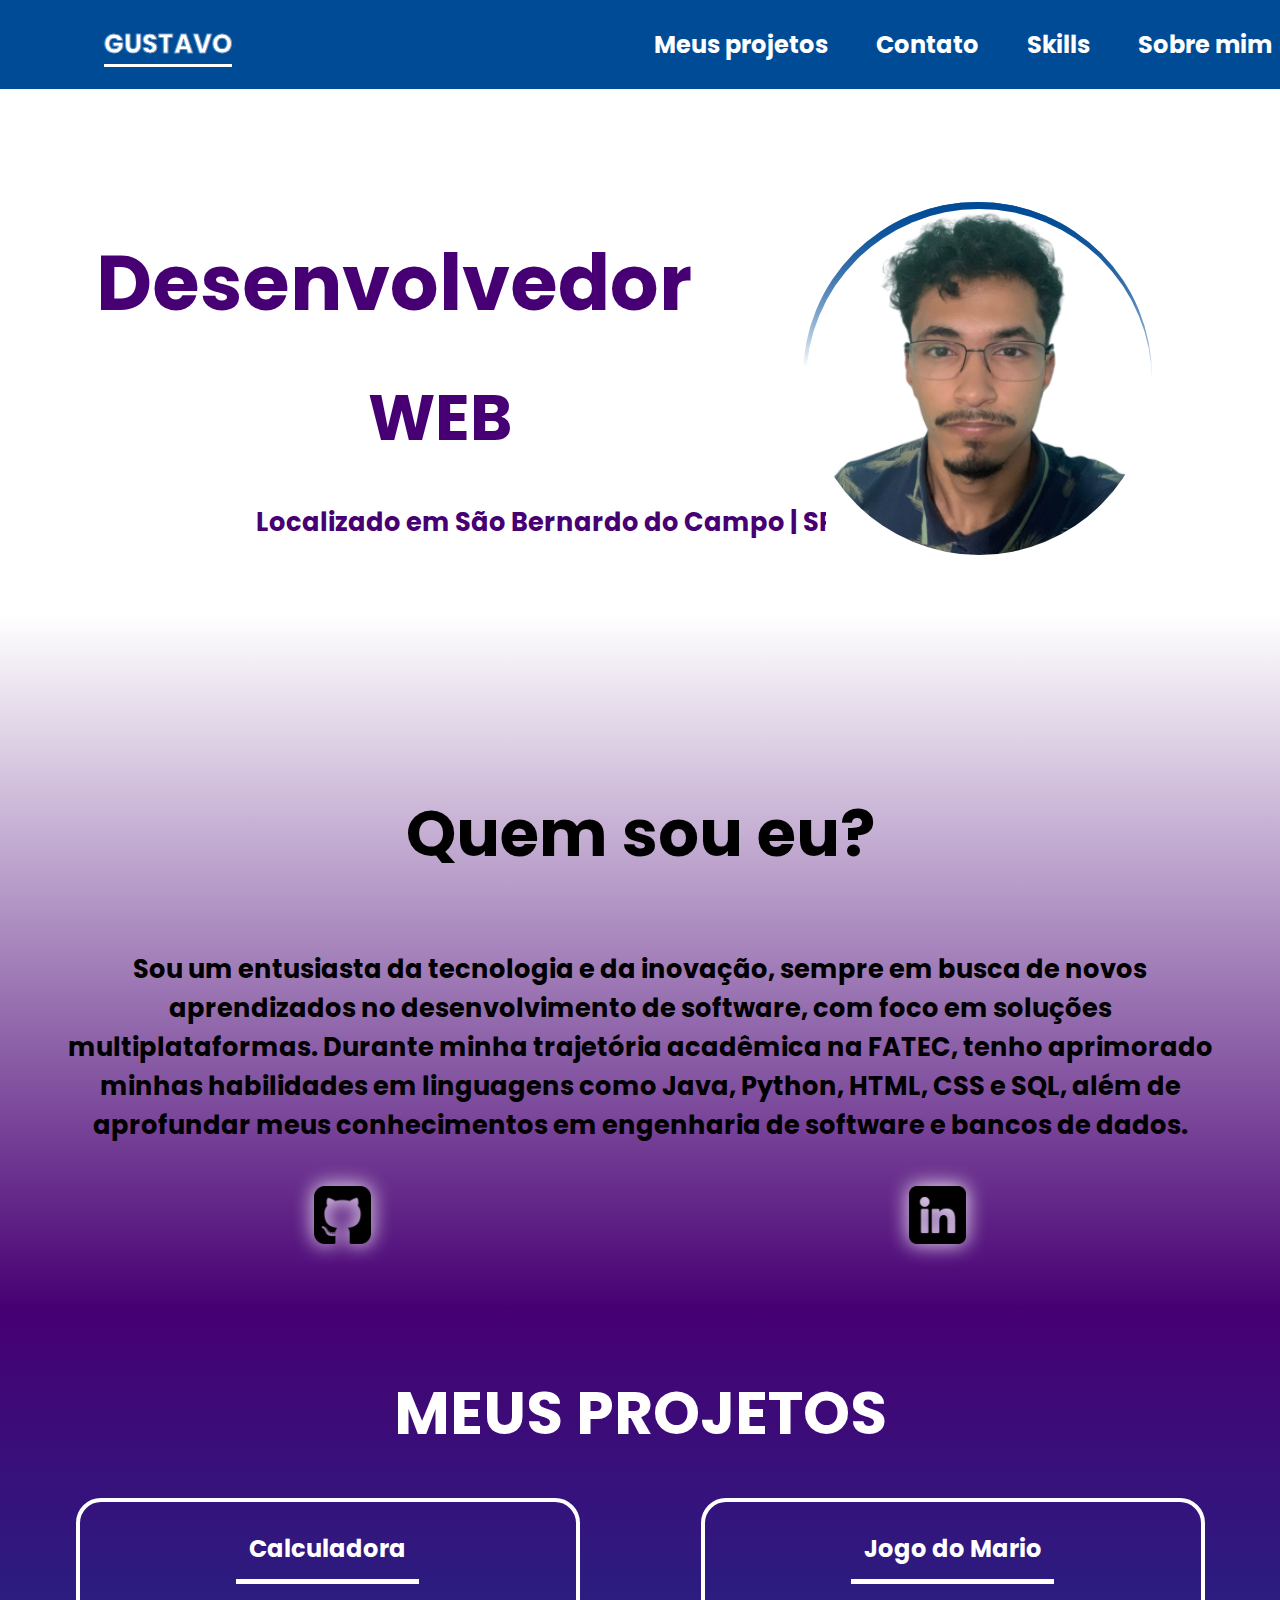
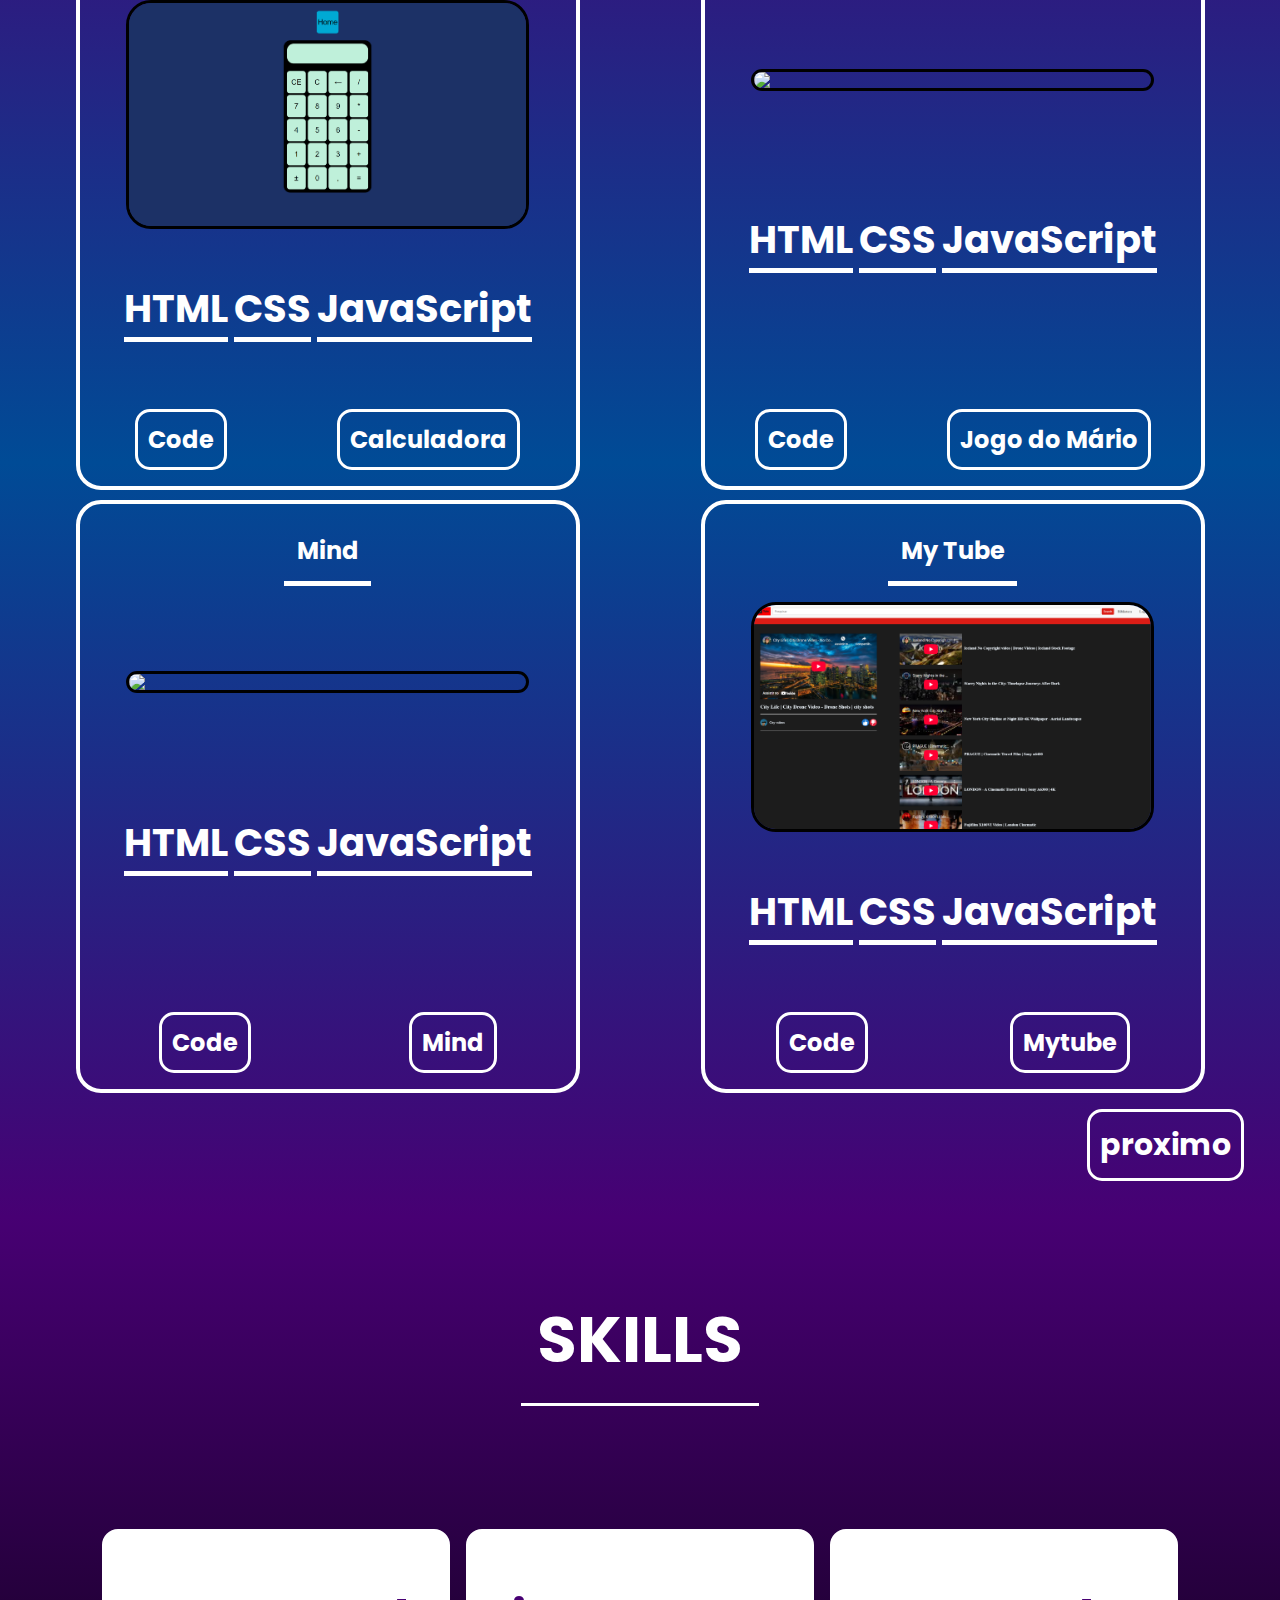
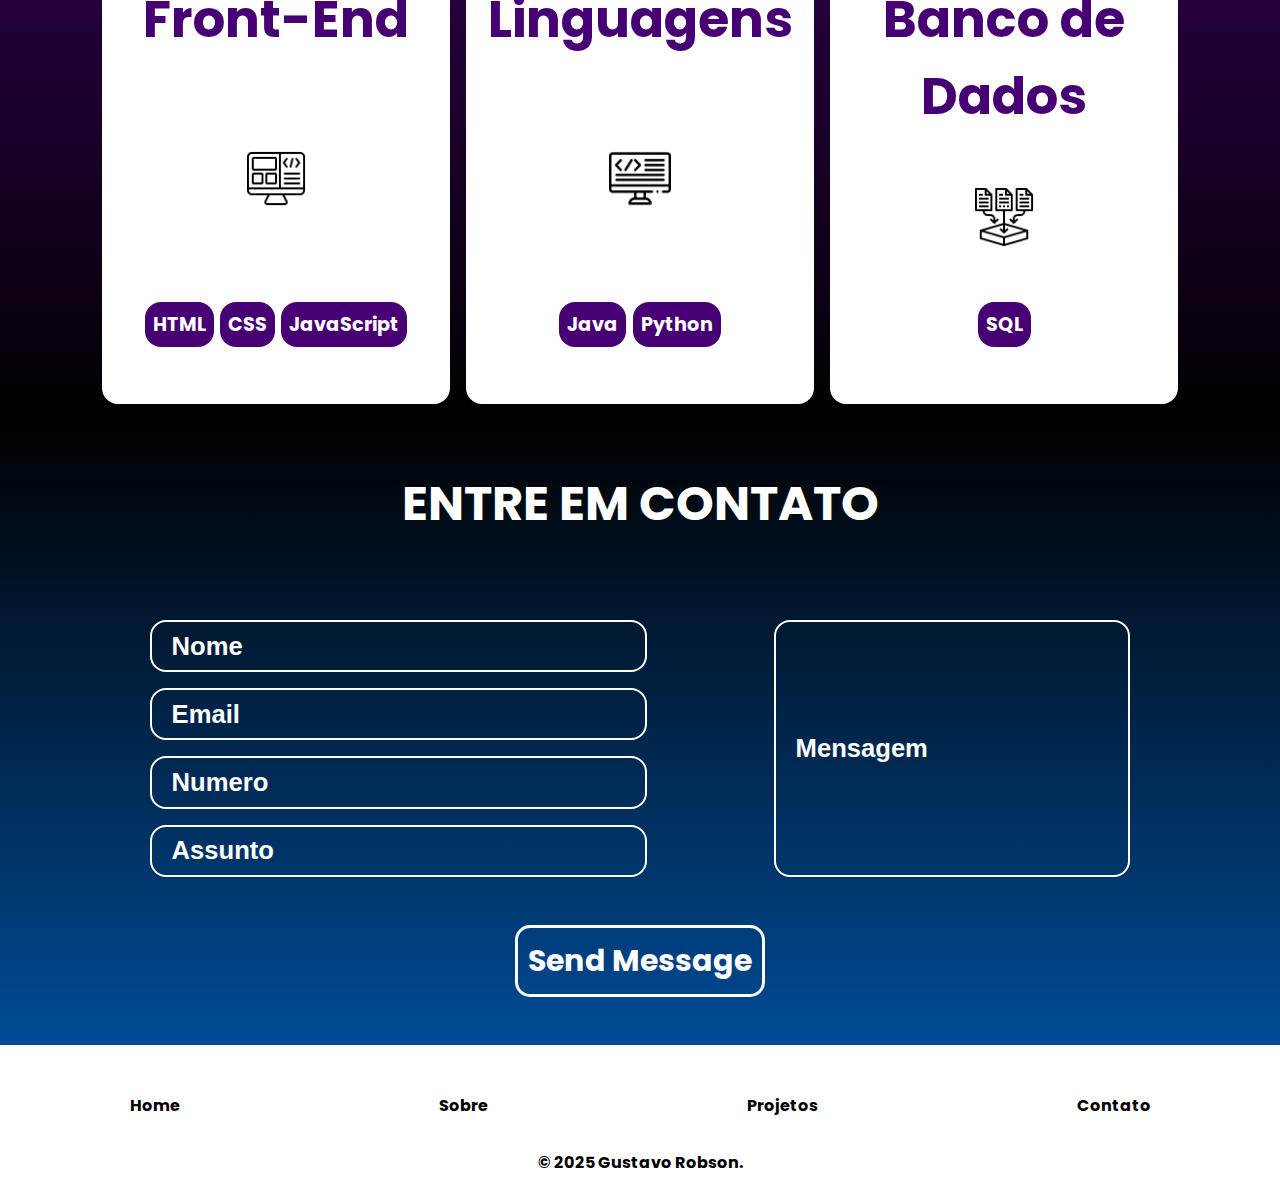
==== commit 0f1e6a33: "obrigado concertado" ====
--- a/index.html
+++ b/index.html
@@ -149,10 +149,10 @@
                 <div class="inputs-contato">
                     <div class="dados">
                         <input class="inputs1" type="text" placeholder="Nome" name="Nome" required>
-                        <input class="inputs1" type="email" placeholder="gustavo.@gmail.com" name="Email" required>
-                        <input class="inputs1" type="tel" placeholder="(11) 9 9999-9999" name="Telefone" required>
+                        <input class="inputs1" type="email" placeholder="Email" name="Email" required>
+                        <input class="inputs1" type="tel" placeholder="Numero" name="Telefone" required>
                         <input class="inputs1" type="text" placeholder="Assunto" name="Assunto" required>
-                        <input type="hidden" name="_next" value="http://127.0.0.1:5500/obrigado/obrigado.html">
+                        <input type="hidden" name="_next" value="https://portfolio-gustavorss.netlify.app/obrigado/obrigado.html">
                     </div>
                     <div class="mensagem">
                         <input class="inputs1" type="text" placeholder="Mensagem" name="Mensagem" required>
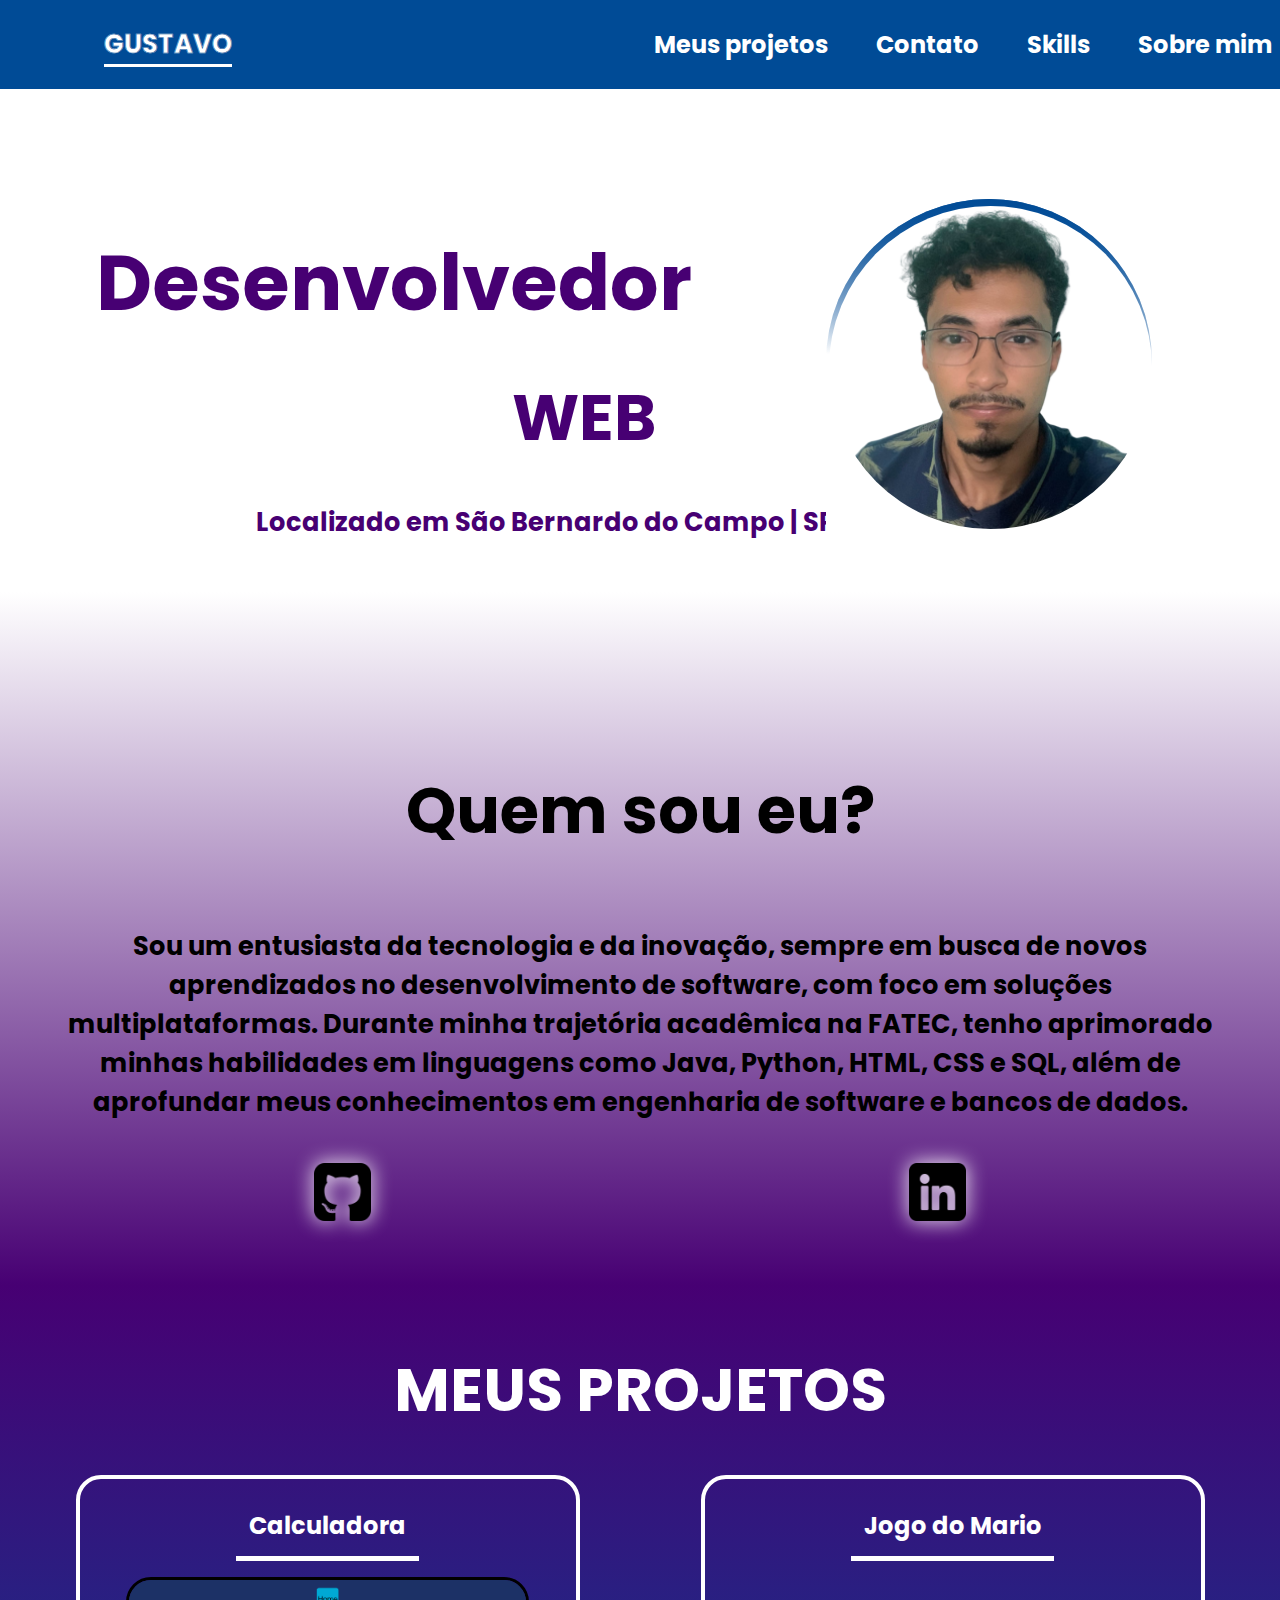
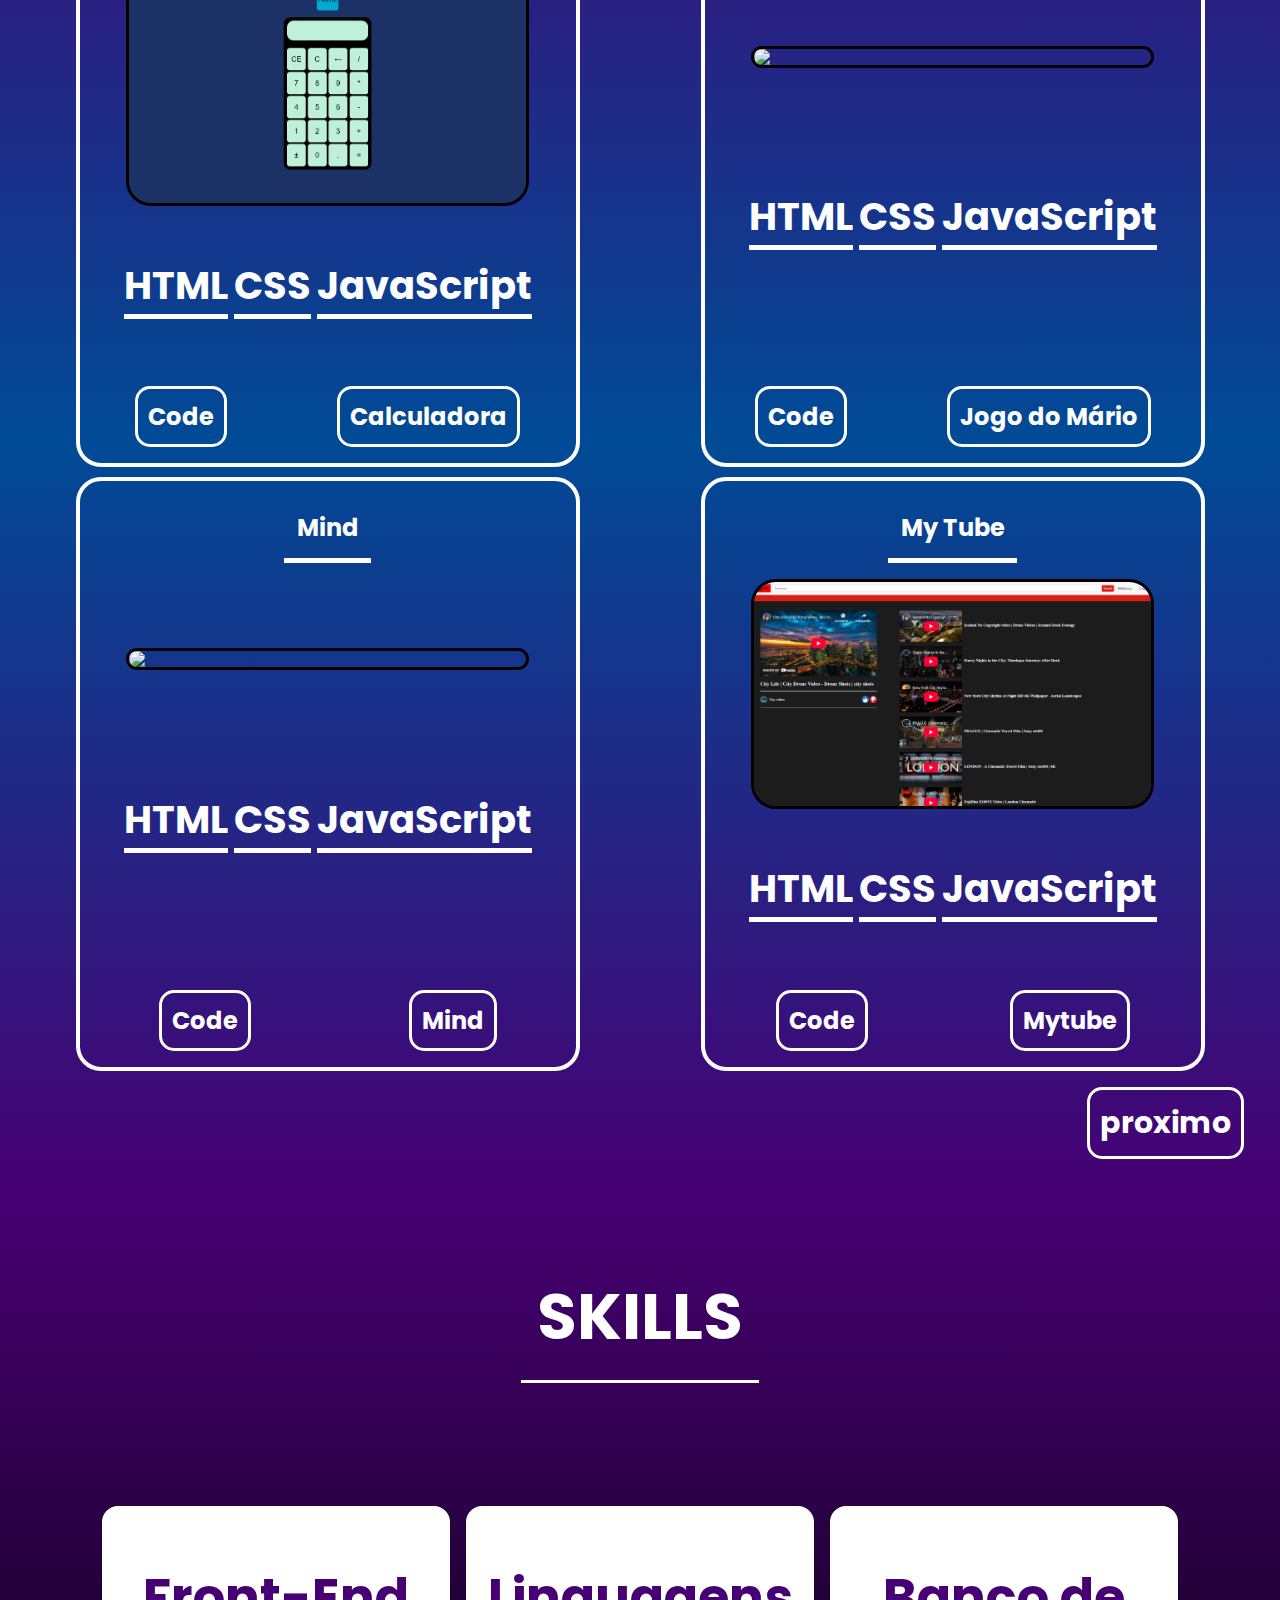
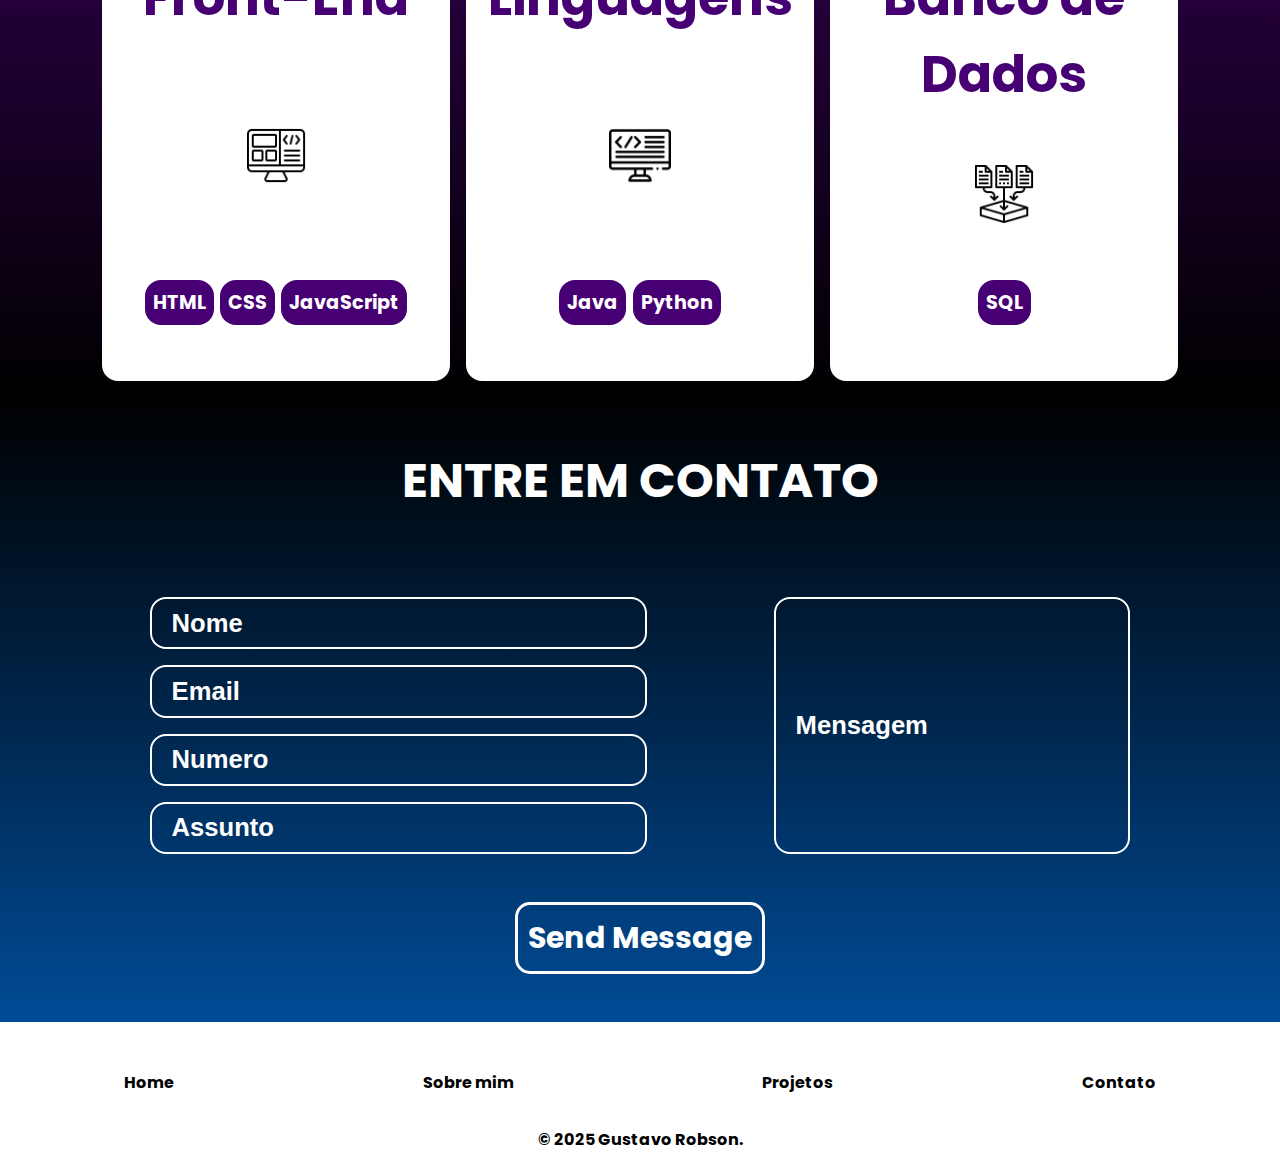
==== commit e09a2bf8: "arrumadooFooter" ====
--- a/index.html
+++ b/index.html
@@ -17,13 +17,13 @@
             <li><a href="#cards-container">Meus projetos</a></li>
             <li><a href="#container-contato">Contato</a></li>
             <li><a href="#container-skills">Skills</a></li>
-            <li><a href="#section-start">Sobre mim</a></li>
+            <li><a href="#container-quemsou">Sobre mim</a></li>
         </div>
         <div class="header-menu-responsive">
             <li><a href="#cards-container">Meus projetos</a></li>
             <li><a href="#container-contato">Contato</a></li>
             <li><a href="#container-skills">Skills</a></li>
-            <li><a href="#section-start">Sobre mim</a></li>
+            <li><a href="#container-quemsou">Sobre mim</a></li>
         </div>
         <div class="menu-hamburguer">
             <div class="bar1"></div>
@@ -44,7 +44,7 @@
         </div>
         
         </section>
-        <div class="container-quemsou">
+        <div class="container-quemsou" id="container-quemsou">
             <h1 class="tittle-quemsou">Quem sou eu?</h1>
             <p class="texto-quemsou">Sou um entusiasta da tecnologia e da inovação, sempre em busca de novos aprendizados no desenvolvimento de software, com foco em soluções multiplataformas. Durante minha trajetória acadêmica na FATEC, tenho aprimorado minhas habilidades em linguagens como Java, Python, HTML, CSS e SQL, além de aprofundar meus conhecimentos em engenharia de software e bancos de dados.</p>
             <div class="redes-sociais">
@@ -167,10 +167,10 @@
     <footer class="container-footer">
         <div  class="copy-footer">
             <nav class="links-footer">
-                <a href="#home" class="link-footer">Home</a>
-                <a href="#sobre" class="link-footer">Sobre</a>
-                <a href="#projetos" class="link-footer">Projetos</a>
-                <a href="#contato" class="link-footer">Contato</a>
+                <a href="#section-start" class="link-footer">Home</a>
+                <a href="#container-quemsou" class="link-footer">Sobre mim</a>
+                <a href="#cards-container" class="link-footer">Projetos</a>
+                <a href="#container-contato" class="link-footer">Contato</a>
             </nav>
             <p>&copy; 2025 Gustavo Robson.</p>
             <div class="links">
--- a/landingPage/index.css
+++ b/landingPage/index.css
@@ -216,6 +216,7 @@
 .card-start {
     position: relative;
     width: 100%;
+    padding: 2rem;
 }
 
 .dev-start{
@@ -238,47 +239,47 @@
     height: 100%;
     color: var(--details-color);
     overflow: hidden;
-    animation: digitando-dev 3s steps(calc(13)) forwards, blink 200ms infinite;
-    border-right: 4px solid var(--details-color);
+    overflow: hidden;
+    animation: digitando-front 1s ease-in;
 }
 @keyframes digitando-dev{
-    0%{
-        width: 0;
-    }
-    90%{
+    from{
+        width: 0px;
+    }
+    to{
         width: 100%;
     }
 }
 
 .front-start{
     position: absolute;
-    right: 0;
+    right: 0%;
     top: 10rem;
     font-family: var(--font-family);
     color: var(--primary-color);
     font-size: 3vw;
-    overflow: hidden;
     white-space: nowrap;
     width: 1;
+    display: inline;
 }
 .front-start::after{
+    display: inline;
     content: attr(data-text);
-    position: absolute;
     top: 0;
     left: 0;
     width: 100%;
     height: 100%;
     color: var(--details-color);
     overflow: hidden;
-    animation: digitando-front 2s steps(calc(8)), blink 200ms infinite;
-    border-right: 4px solid var(--details-color);
+    animation: digitando-front 1s ease-in;
+    
 }
 @keyframes digitando-front{
     0%{
-        width: 0;
-    }
-    90%{
-        width: 80%;
+        color: var(--primary-color);
+    }
+    100%{
+        color: var(--details-color);
     }
 }
 .localizado-start{
@@ -302,7 +303,7 @@
     font-weight: bold;
     color: var(--details-color);
     overflow: hidden;
-    animation: digitando-front 2s steps(calc(35)) forwards, blink 200ms infinite;
+    animation: digitando-dev 2s steps(calc(35)) forwards, blink 200ms infinite;
     border-right: 4px solid var(--details-color);
     font-weight: bold;
 }
@@ -947,6 +948,7 @@
         font-size: 5vw;
         left: 15rem;
         top: 10rem;
+        
     }
     .localizado-start{
         font-size: 2vw;
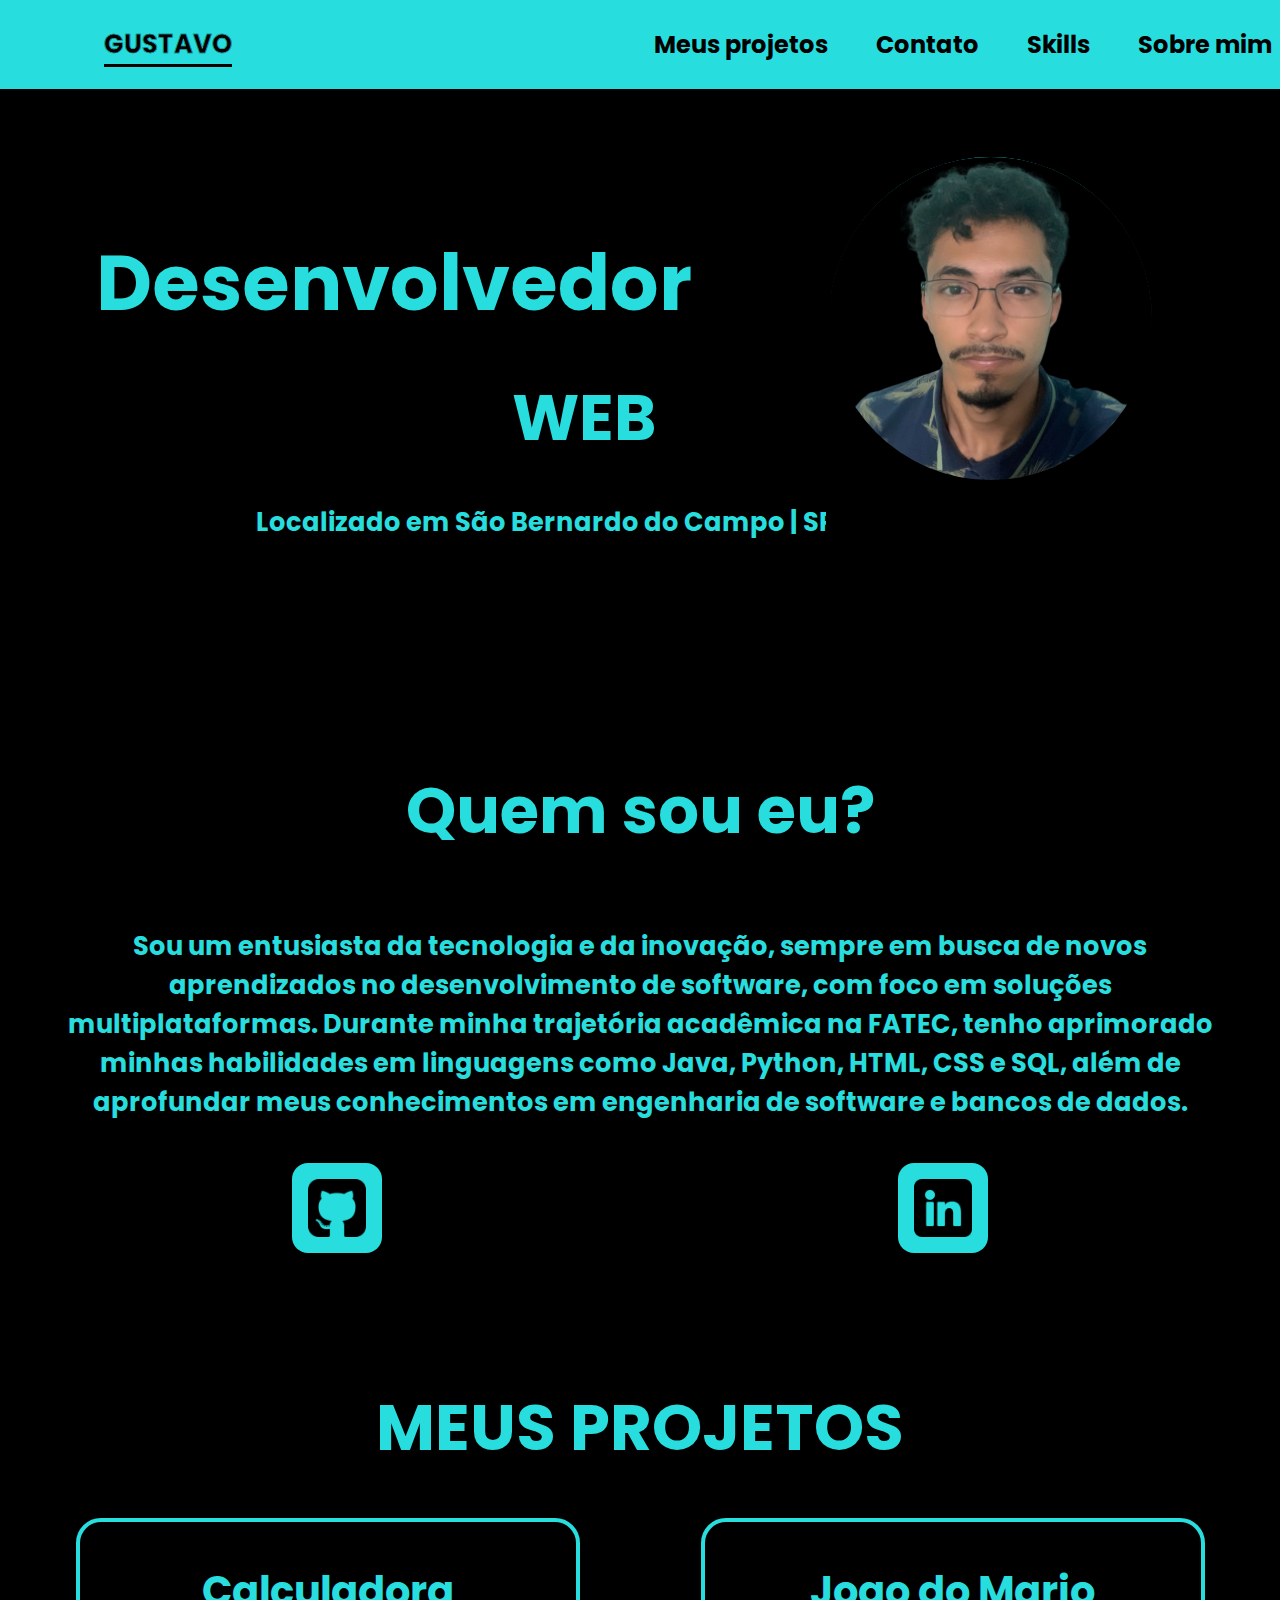
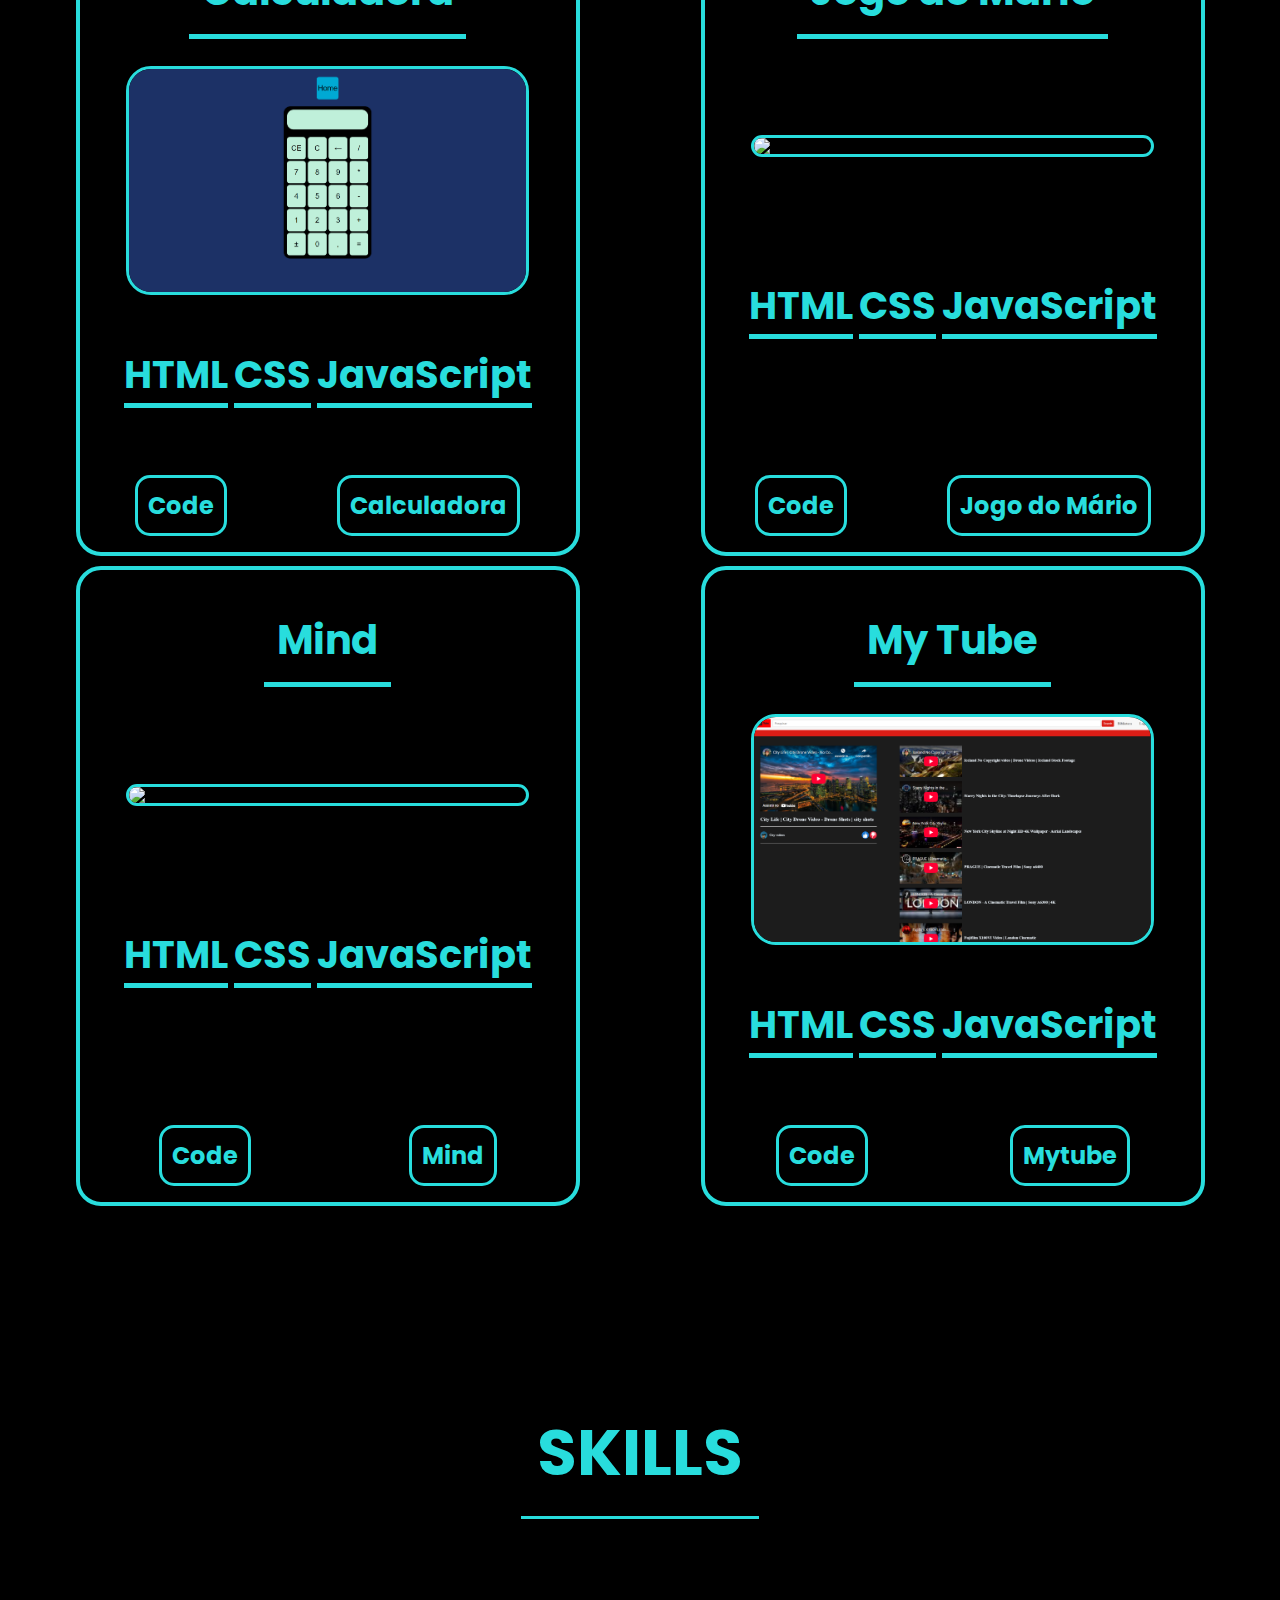
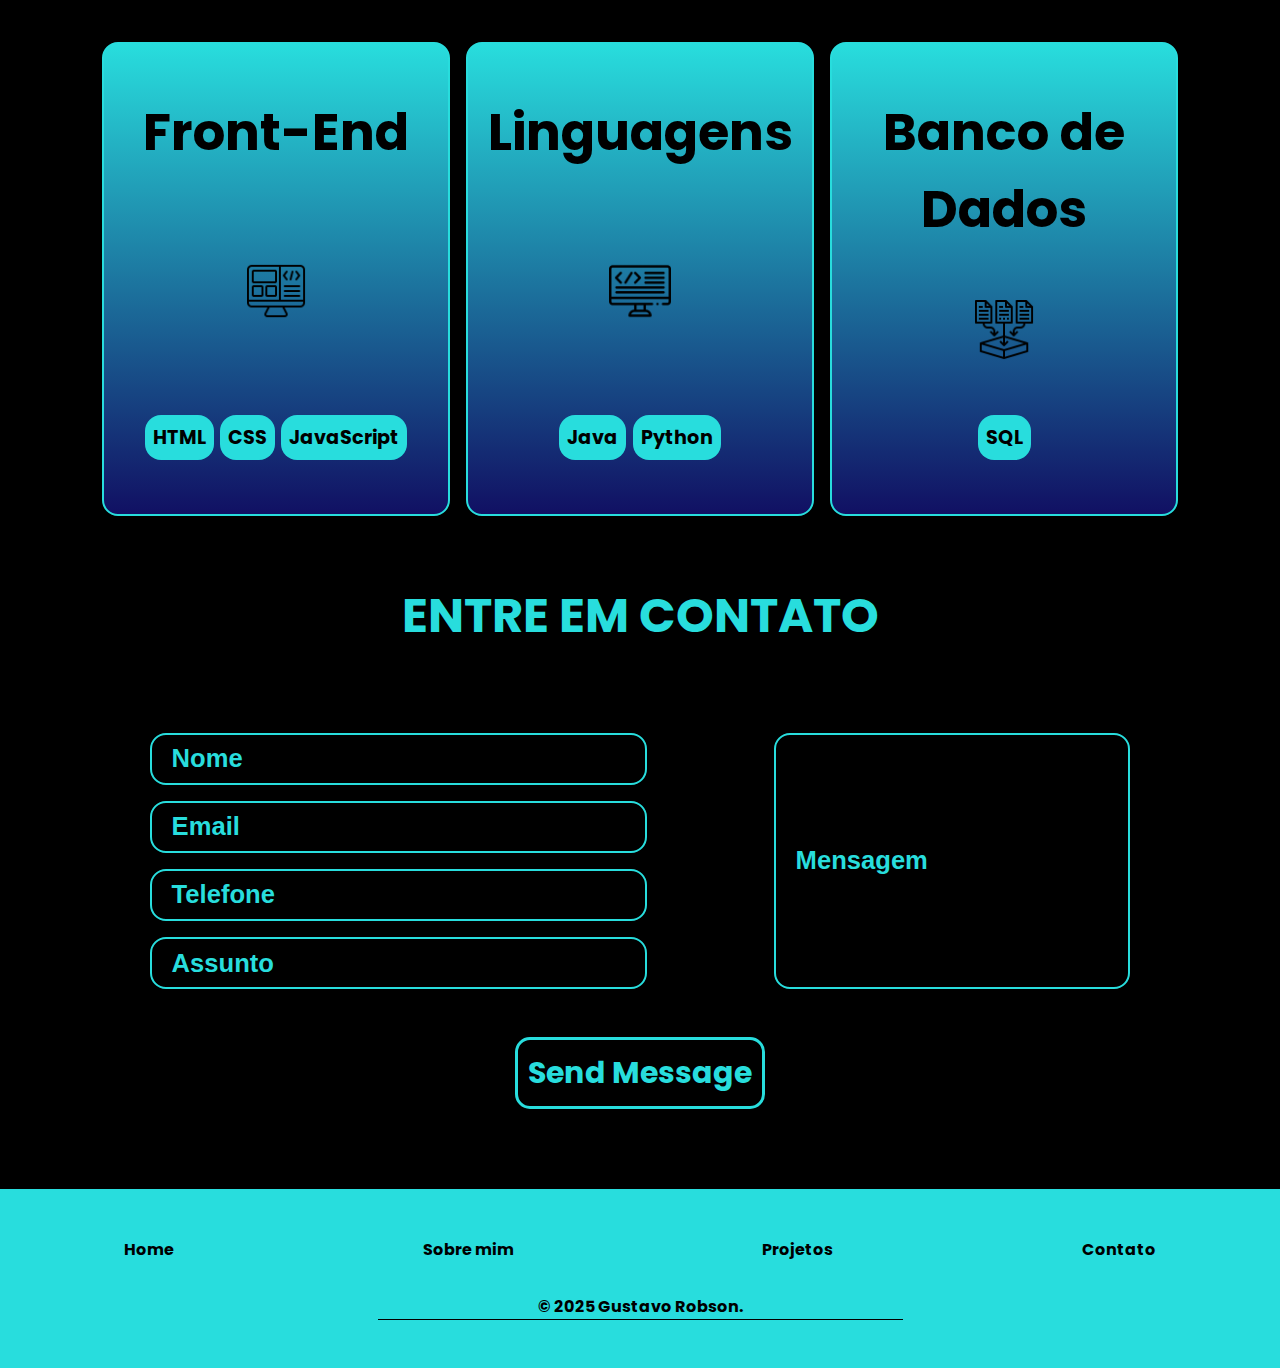
==== commit 0db50bcd: "newdesign" ====
--- a/index.html
+++ b/index.html
@@ -150,7 +150,7 @@
                     <div class="dados">
                         <input class="inputs1" type="text" placeholder="Nome" name="Nome" required>
                         <input class="inputs1" type="email" placeholder="Email" name="Email" required>
-                        <input class="inputs1" type="tel" placeholder="Numero" name="Telefone" required>
+                        <input class="inputs1" type="tel" placeholder="Telefone" name="Telefone" required>
                         <input class="inputs1" type="text" placeholder="Assunto" name="Assunto" required>
                         <input type="hidden" name="_next" value="https://portfolio-gustavorss.netlify.app/obrigado/obrigado.html">
                     </div>
--- a/landingPage/index.css
+++ b/landingPage/index.css
@@ -1,7 +1,7 @@
 :root{
-    --primary-color: #ffffff;
-    --secondary-color:#004b96 ;
-    --details-color: #470073;
+    --primary-color: #000000;
+    --secondary-color:#111063 ;
+    --details-color: #28dddd;
     --font-family: "Poppins", serif;
 }
 body{
@@ -14,7 +14,7 @@
     align-items: center;
     justify-content: space-between;
     padding-top: 10px;
-    background-color: var(--secondary-color);
+    background-color: var(--details-color);
     padding-bottom: 10px;
     border-bottom: 0.3rem solid var(--primary-color);
     padding-left: 4rem;
@@ -28,7 +28,7 @@
 }
 .header-name{
     position: relative;
-    color: var(--secondary-color);
+    color: var(--details-color);
     -webkit-text-stroke: 0.5px var(--primary-color);
     text-transform: uppercase;
     font-size: 1.5rem;
@@ -43,7 +43,7 @@
     width: 100%;
     height: 100%;
     color: var(--primary-color);
-    -webkit-text-stroke: 0.5px var(--secondary-color);
+    -webkit-text-stroke: 0.5px var(--details-color);
     border-bottom: 0.2rem solid var(--primary-color);
     overflow: hidden;
     animation: animation 4s ease-in-out infinite;
@@ -126,20 +126,26 @@
 .logo-github{
     width: 5%;
     animation: logo 5000ms infinite;
-    filter: drop-shadow(0 0 10px var(--primary-color));
+    background: var(--details-color);
+    padding: 1rem;
+    border-radius: 1rem;
 }
 .logo-github:hover{
     translate: 0 -1rem;
+    scale: 1.1;
     cursor: pointer;
     transition: 500ms;
 }
 .logo-linkedin{
     width: 5%;
     animation: logo 5000ms infinite;
-    filter: drop-shadow(0 0 10px var(--primary-color));
+    background: var(--details-color);
+    padding: 1rem;
+    border-radius: 1rem;
 }
 .logo-linkedin:hover{
     translate: 0 -1rem;
+    scale: 1.1;
     cursor: pointer;
     transition: 500ms;
 }
@@ -148,8 +154,8 @@
     align-items: center;
     justify-content: center;
     flex-direction: column;
-    background: linear-gradient(var(--primary-color), var(--details-color)) ;
-    color: var(-);
+    background: linear-gradient(var(--primary-color)) ;
+    color: var(--details-color);
     padding-inline: 5%;
     padding-block: 5%;
 }
@@ -174,9 +180,9 @@
 .box-eu::after{
     content: '';
     position: absolute;
-    background: linear-gradient(3deg, rgba(0, 0, 248, 0),rgba(0, 0, 248, 0), var(--secondary-color));
+    background: linear-gradient(3deg, rgba(0, 0, 248, 0),rgba(0, 0, 248, 0), var(--details-color));
     border-radius: 50%;
-    width: calc(35% + 1rem);
+    width: calc(100% + 1rem);
     height: calc(100% + 1rem);
     z-index: -1;
     animation: bordas 1s ease-in-out infinite;
@@ -187,7 +193,7 @@
 .box-eu:hover:after{
     content: '';
     position: absolute;
-    background: linear-gradient(3deg, rgba(0, 0, 248, 0),rgba(0, 0, 248, 0),var(--details-color));
+    background: linear-gradient(3deg, rgba(0, 0, 248, 0),rgba(0, 0, 248, 0),var(--secondary-color));
     border-radius: 50%;
     width: calc(35% + 1rem);
     height: calc(100% + 1rem);
@@ -333,6 +339,7 @@
 
 .tittle-quemsou{
     font-size: 3vw;
+    color: var(--details-color);
 }
 .texto-quemsou{
     font-size: 1.5rem;
@@ -343,7 +350,7 @@
     display: flex;
     justify-content: center;
     flex-direction: column;
-    background: linear-gradient(var(--details-color), var(--secondary-color), var(--details-color));
+    background: var(--primary-color);
     padding: 20px;
     color: var(--primary-color);
     font-size: 30px;
@@ -352,6 +359,9 @@
 .cards-container, h1{
     display: flex;
     justify-content: center;
+    color: var(--details-color);
+    font-size: 4rem;
+    font-weight: bold;
 }
 .projetos{
     position: relative;
@@ -364,7 +374,7 @@
 }
 .card{
     position: relative;
-    border:  0.3rem solid var(--primary-color);
+    border:  0.3rem solid var(--details-color);
     display: flex;
     border-radius: 25px;
     flex-direction: column;
@@ -375,16 +385,15 @@
 .card-tittle{
     justify-content: center;
     display: flex;
-    font-size: 1.5rem;
-    border-bottom: 5px solid var(--primary-color);
+    font-size: 2.5rem;
+    border-bottom: 5px solid var(--details-color);
     padding: 1vw;
-    
 }
 .card-img{
     position: relative;
     object-fit: cover;
     border-radius: 25px;
-    border: 0.2rem solid black;
+    border: 0.2rem solid var(--details-color);
     width: 20rem;
 }
 .card-language{
@@ -396,8 +405,8 @@
 }
 .language{
     display: flex;
-    border-bottom: 5px solid var(--primary-color);
-    color: var(--primary-color);
+    border-bottom: 5px solid var(--details-color);
+    color: var(--details-color);
 }
 .card-button{
     display: flex;
@@ -416,20 +425,20 @@
 }
 .button-projetos{
     padding: 10px;
-    background-color: rgba(0, 0, 255, 0);
-    border: 3px solid var(--primary-color);
+    background-color:var(--primary-color);
+    border: 3px solid var(--details-color);
     border-radius: 15px;
-    color:var(--primary-color) ;
+    color:var(--details-color) ;
     font-family:var(--font-family);
     font-size: 30px;
     font-weight: bold;
 }
 .button-projetos:hover{
-    background-color: var(--primary-color);
+    background-color: var(--details-color);
     cursor: pointer;
-    color: var(--secondary-color);
+    color: var(--primary-color);
     scale: 1.1;
-    border:3px solid var(--secondary-color) ;
+    border:3px solid var(--details-color) ;
     transition: 500ms;
 }
 .btn-avancar{
@@ -471,7 +480,7 @@
 }
 .container-contato{
     display: flex;
-    background: linear-gradient(black, var(--secondary-color));
+    background: var(--primary-color);
     justify-content: space-evenly;
     padding-top: 1rem;
     padding-bottom: 1rem;
@@ -480,7 +489,7 @@
     padding-bottom: 3rem;
 }
 .entre-em-contato{
-    color: var(--primary-color);
+    color: var(--details-color);
     font-size: 3rem;
 }
 .inputs-contato{
@@ -510,10 +519,10 @@
     border-radius: 1rem;
     background: none;
     padding: 0.6rem;
-    color: var(--primary-color);
+    color: var(--details-color);
     font-weight: bold;
     width: 100%;
-    border: 2px solid var(--primary-color);
+    border: 2px solid var(--details-color);
     font-size: 2vw;
 
 }
@@ -522,7 +531,7 @@
     border-radius: 1rem;
     background: none;
     padding: 0.6rem;
-    color: var(--primary-color);
+    color: var(--details-color);
     font-weight: bold;
     font-size: 2vh;
     display: flex;
@@ -532,25 +541,25 @@
 .send-message{
     padding: 10px;
     background-color: rgba(0, 0, 255, 0);
-    border: 3px solid var(--primary-color);
+    border: 3px solid var(--details-color);
     border-radius: 15px;
-    color:var(--primary-color) ;
+    color:var(--details-color) ;
     font-family:var(--font-family);
     font-size: 30px;
     font-weight: bold;
 }
 .send-message:hover{
-    background-color: var(--primary-color);
+    background-color: var(--details-color);
     cursor: pointer;
-    color: var(--secondary-color);
+    color: var(--primary-color);
     scale: 1.1;
-    border:3px solid var(--secondary-color) ;
+    border:3px solid var(--primary-color) ;
     transition: 500ms;
 }
 .container-skills{
     display: flex;
     flex-direction: column;
-    background: linear-gradient(var(--details-color), black);
+    background:  var(--font-family);
     padding: 1rem;
     justify-content: center;
     align-items: center;
@@ -558,8 +567,8 @@
 .tittle-container-skills{
     padding: 1rem;
     font-size: 4rem;
-    color: var(--primary-color);
-    border-bottom: 3px solid var(--primary-color);
+    color: var(--details-color);
+    border-bottom: 3px solid var(--details-color);
     width: max-content;
 }
 .skills{
@@ -573,11 +582,11 @@
     display: flex;
     flex-direction: column;
     padding: 1rem;
-    background: var(--primary-color);
+    background: linear-gradient(var(--details-color), var(--secondary-color));
     justify-content: center;
     align-items: center;
     gap: 1rem;
-    border: 2px solid var(--primary-color);
+    border: 2px solid var(--details-color);
     border-radius: 1rem;
     transition: 500ms;
 }
@@ -589,7 +598,7 @@
 }*/
 
 .card-tittle-skills{
-    color: var(--details-color);
+    color: var(--primary-color);
 }
 .card-img-skills{
     display: flex;
@@ -613,22 +622,26 @@
 }
 .container-footer{
     padding-top: 2rem;
-    background: rgb(255, 255, 255);
 }
 .copy-footer{
-    background: var(--primary-color);
+    background: var(--details-color);
     display: flex;
     flex-direction: column;
     align-items: center;
+    padding-top: 2rem;
+    padding-bottom: 2rem;
 }
 .copy-footer p{
     font-family: var(--font-family);
-    color: black;
+    color: var(--primary-color);
     font-size: 1rem;
     font-weight: bold;
+    border-bottom: solid 1px var(--primary-color);
+    padding-inline: 10rem;
+    
 }
 .links-footer{
-    background: var(--primary-color);
+    background: var(--details-color);
     padding-top:1rem ;
     padding-bottom: 1rem;
     display: flex;
@@ -957,24 +970,25 @@
         padding-inline: 0.5rem;
     }
     .box-eu{
-        align-content: center;  
+        align-content: center;
     }
     .box-eu:hover:before,
     .box-eu:hover:after{
-        width: calc(80% + 0.2rem);
-        height: calc(100% + 0.2rem);
+        width: 80%;
         right: 0;
+        top: 0;
     }
     .box-eu::before,
     .box-eu::after{
-        width: calc(80% + 0.2rem);
-        height: calc(100% + 0.2rem);
+        width: 80%;
         right: 0;
+        top: 0;
     }
     .foto-eu{
         width: 80%;
         right: 0;
-        top: 15%;
+        top: 0;
+        right: 0;
     }
     .container-quemsou{
         padding-top: 8rem;
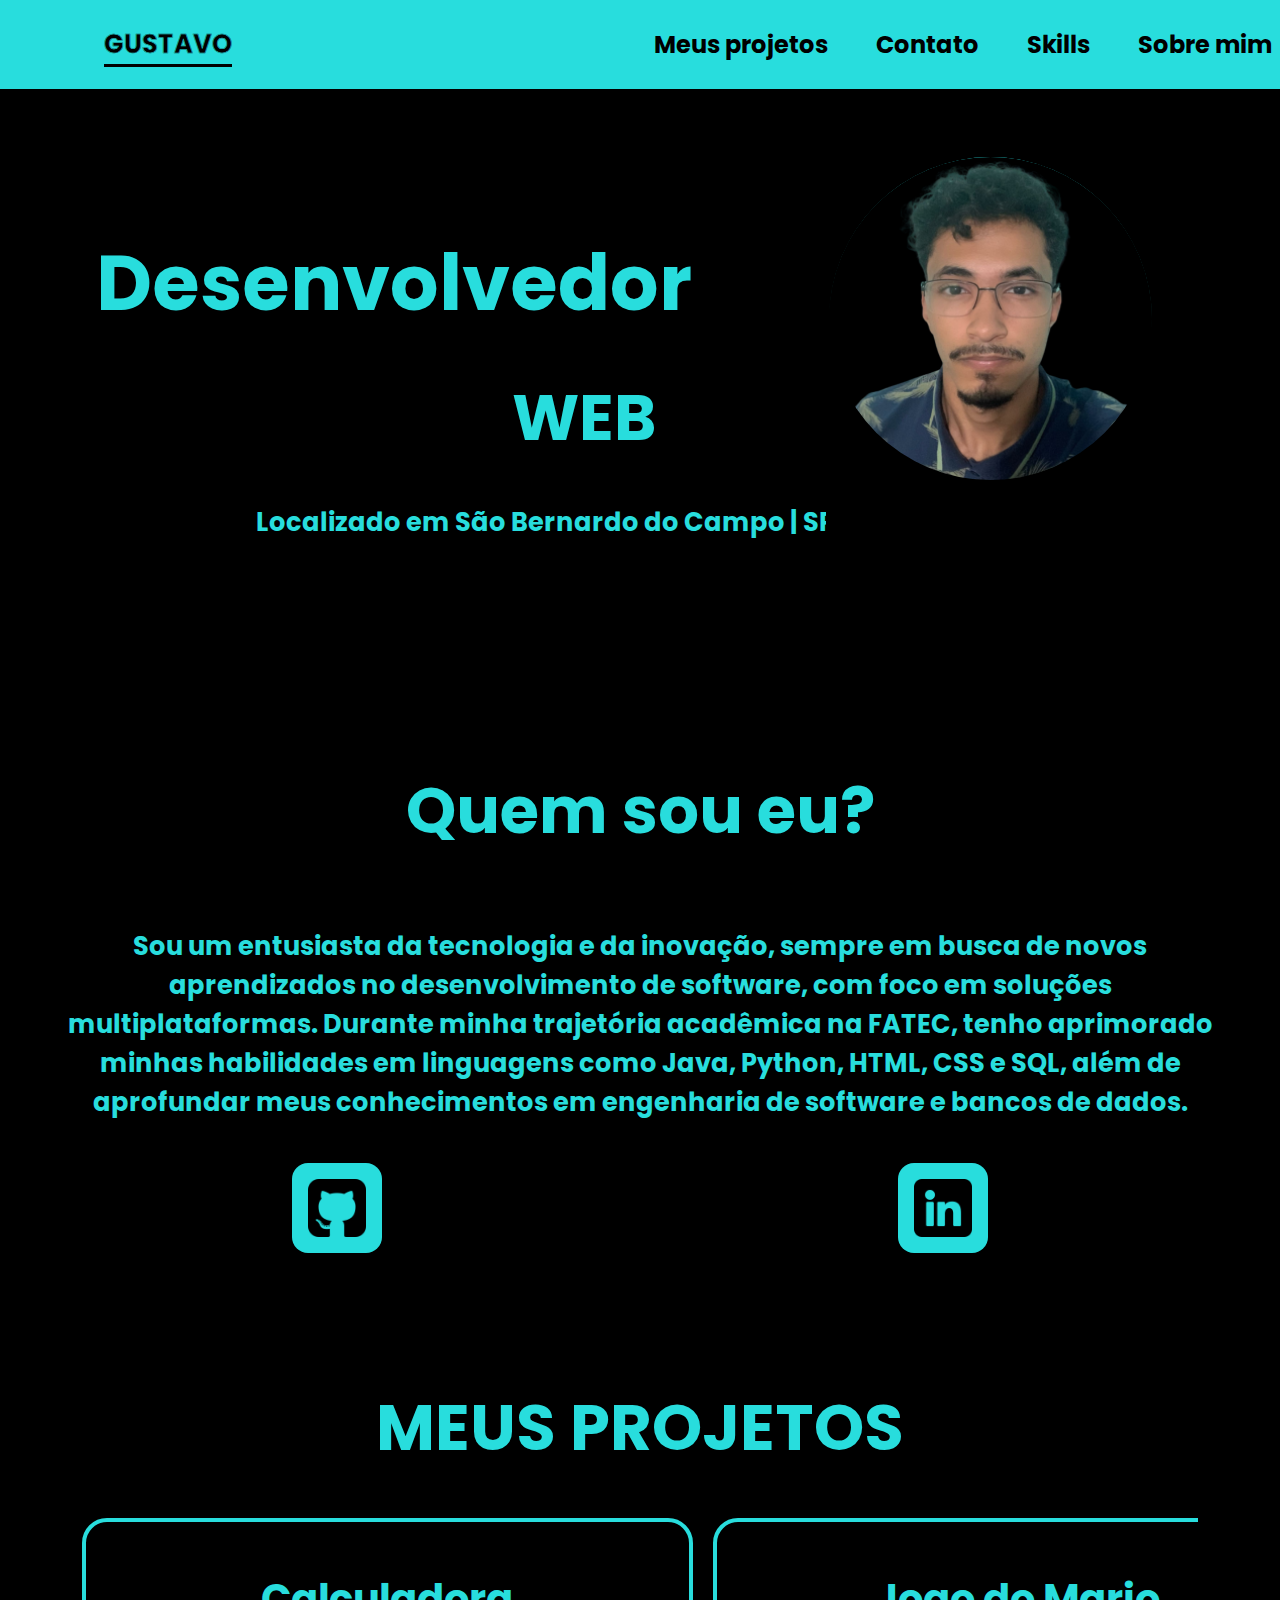
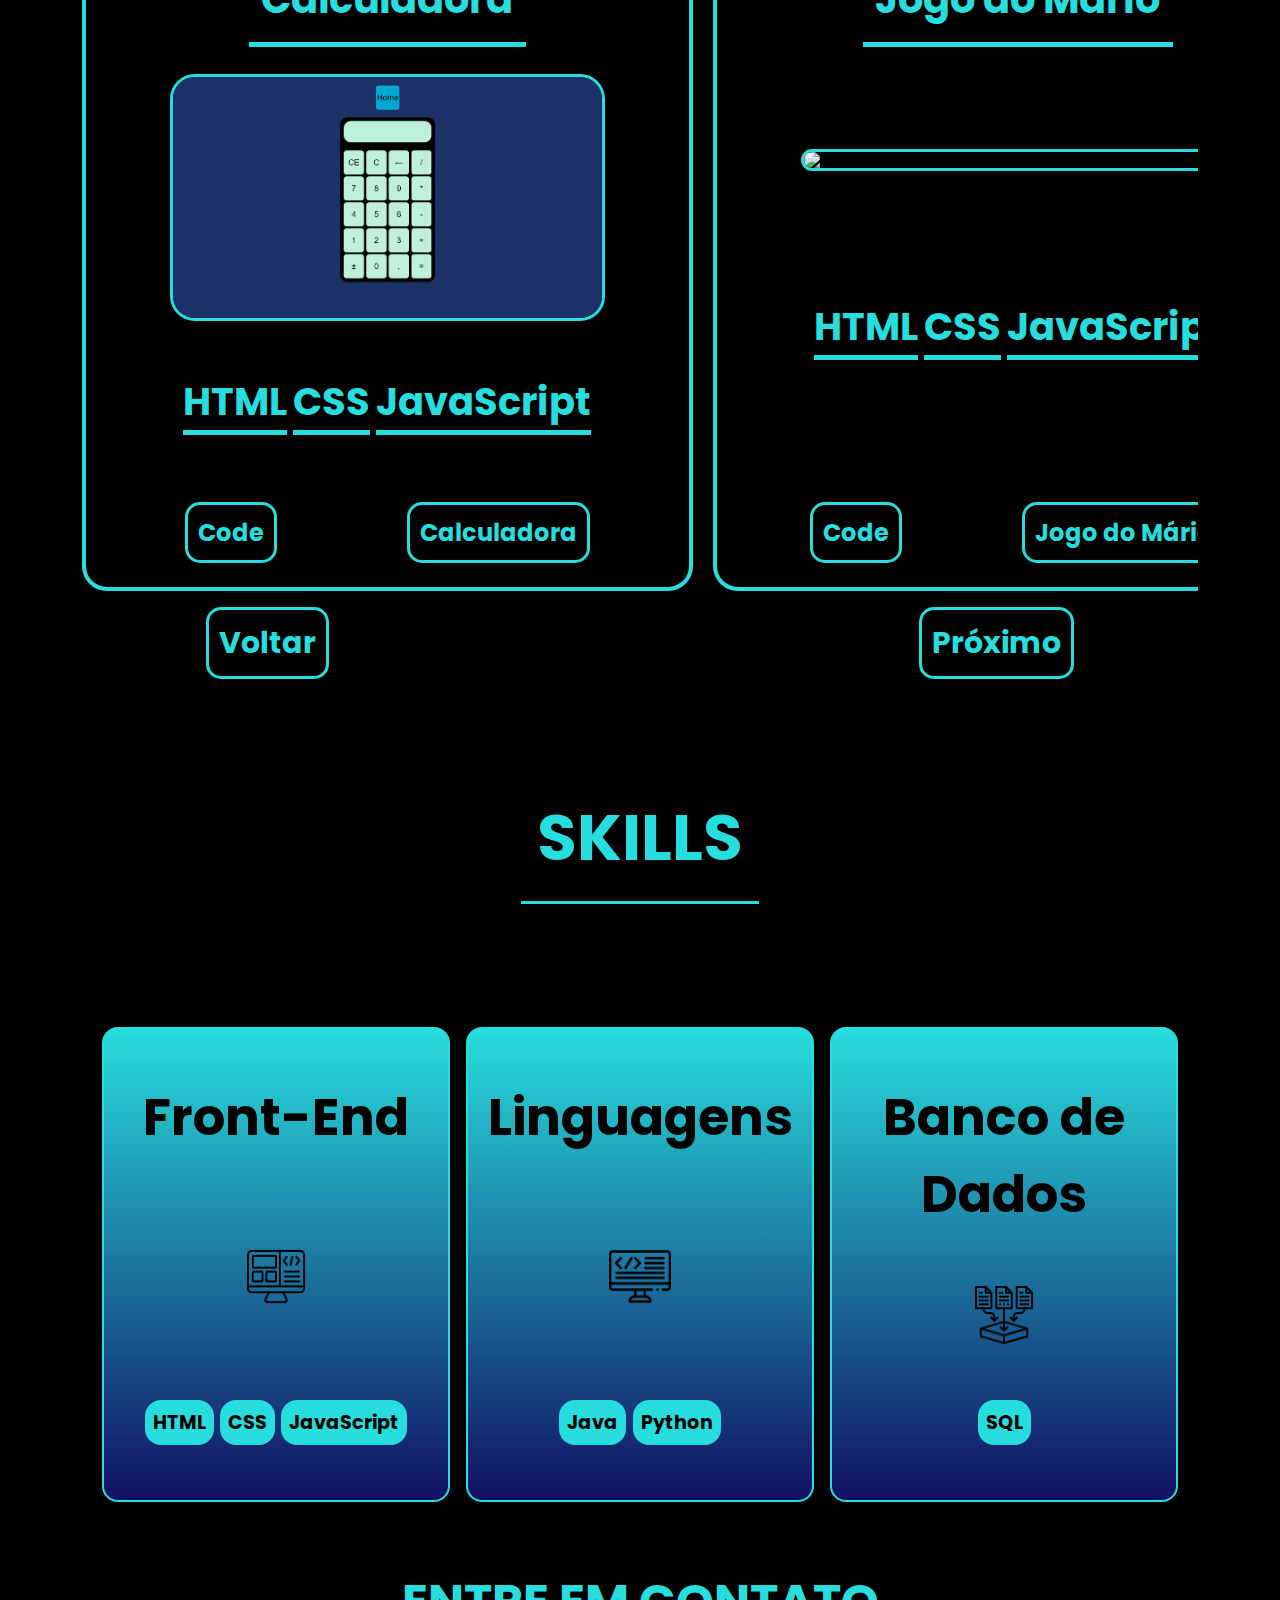
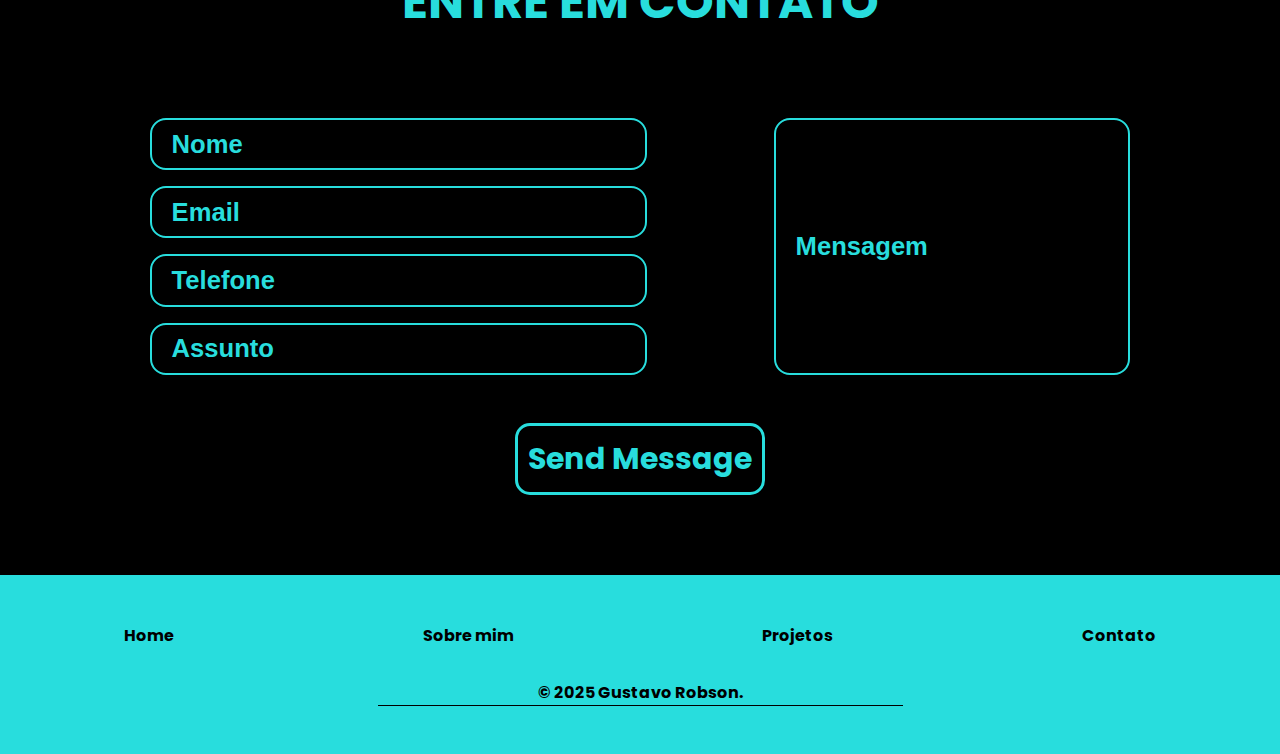
==== commit bfdb105c: "carrosel skills" ====
--- a/index.html
+++ b/index.html
@@ -11,9 +11,9 @@
     <link href="https://fonts.googleapis.com/css2?family=Poppins:ital,wght@0,100;0,200;0,300;0,400;0,500;0,600;0,700;0,800;0,900;1,100;1,200;1,300;1,400;1,500;1,600;1,700;1,800;1,900&display=swap" rel="stylesheet">
 </head>
 <body>
-    <header>
+    <header id="header">
         <h1 data-text="Gustavo" class="header-name">Gustavo</h1>
-        <div class="header-menu">
+        <div class="header-menu" id="header-menu">
             <li><a href="#cards-container">Meus projetos</a></li>
             <li><a href="#container-contato">Contato</a></li>
             <li><a href="#container-skills">Skills</a></li>
@@ -54,65 +54,68 @@
         </div>
         <section class="cards-container" id="cards-container">
             <h1>MEUS PROJETOS</h1>
-            <div class="projetos">
-                <div class="card">
-                     <h1 class="card-tittle">Calculadora</h1>
-                    <img src="/imgs/foto-calculadora.png" class="card-img">
-                    <div class="card-language">
-                        <h4 class="language">HTML</h4>
-                        <h4 class="language">CSS</h4>
-                        <h4 class="language">JavaScript</h4>
+            <div class="projetos-wrapper">
+                <div class="projetos">
+                    <div class="card">
+                        <h1 class="card-tittle">Calculadora</h1>
+                        <img src="/imgs/foto-calculadora.png" class="card-img">
+                        <div class="card-language">
+                            <h4 class="language">HTML</h4>
+                            <h4 class="language">CSS</h4>
+                            <h4 class="language">JavaScript</h4>
+                        </div>
+                        <div class="card-button">
+                            <button class="button-projetos" onclick="codeCalculadora()">Code</button>
+                            <button onclick="calculadora()" class="button-projetos">Calculadora</button>
+                        </div>
                     </div>
-                    <div class="card-button">
-                        <button class="button-projetos" onclick="codeCalculadora()">Code</button>
-                        <button onclick="calculadora()" class="button-projetos">Calculadora</button>
+                    <div class="card">
+                        <h1 class="card-tittle">Jogo do Mario</h1>
+                        <img src="/imgs/foto-jogoMario.png" class="card-img">
+                        <div class="card-language">
+                            <h4 class="language">HTML</h4>
+                            <h4 class="language">CSS</h4>
+                            <h4 class="language">JavaScript</h4>
+                        </div>
+                        <div class="card-button">
+                            <button class="button-projetos" onclick="codeMario()">Code</button>
+                            <button onclick="mario()" class="button-projetos">Jogo do Mário</button>
+                        </div>
                     </div>
-                </div>
-                <div class="card">
-                    <h1 class="card-tittle">Jogo do Mario</h1>
-                   <img src="/imgs/foto-jogoMario.png" class="card-img">
-                   <div class="card-language">
-                       <h4 class="language">HTML</h4>
-                       <h4 class="language">CSS</h4>
-                       <h4 class="language">JavaScript</h4>
-                   </div>
-                   <div class="card-button">
-                       <button class="button-projetos" onclick="codeMario()">Code</button>
-                       <button onclick="mario()" class="button-projetos">Jogo do Mário</button>
-                   </div>
-                </div>
-                <div class="card">
-                    <h1 class="card-tittle">Mind</h1>
-                   <img src="/imgs/foto-Mind.png" class="card-img">
-                   <div class="card-language">
-                       <h4 class="language">HTML</h4>
-                       <h4 class="language">CSS</h4>
-                       <h4 class="language">JavaScript</h4>
-                   </div>
-                   <div class="card-button">
-                       <button class="button-projetos" onclick="codeMind()">Code</button>
-                       <button class="button-projetos" onclick="mind()">Mind</button>
-                   </div>
-                </div>
-                <div class="card">
-                    <h1 class="card-tittle">My Tube</h1>
-                   <img src="/imgs/foto-Mytube.png" class="card-img">
-                   <div class="card-language">
-                       <h4 class="language">HTML</h4>
-                       <h4 class="language">CSS</h4>
-                       <h4 class="language">JavaScript</h4>
-                   </div>
-                   <div class="card-button">
-                       <button class="button-projetos" onclick="CodeMytube()">Code</button>
-                       <button class="button-projetos" onclick="Mytube()">Mytube</button>
-                   </div>
+                    <div class="card">
+                        <h1 class="card-tittle">Mind</h1>
+                        <img src="/imgs/foto-Mind.png" class="card-img">
+                        <div class="card-language">
+                            <h4 class="language">HTML</h4>
+                            <h4 class="language">CSS</h4>
+                            <h4 class="language">JavaScript</h4>
+                        </div>
+                        <div class="card-button">
+                            <button class="button-projetos" onclick="codeMind()">Code</button>
+                            <button class="button-projetos" onclick="mind()">Mind</button>
+                        </div>
+                    </div>
+                    <div class="card">
+                        <h1 class="card-tittle">My Tube</h1>
+                        <img src="/imgs/foto-Mytube.png" class="card-img">
+                        <div class="card-language">
+                            <h4 class="language">HTML</h4>
+                            <h4 class="language">CSS</h4>
+                            <h4 class="language">JavaScript</h4>
+                        </div>
+                        <div class="card-button">
+                            <button class="button-projetos" onclick="CodeMytube()">Code</button>
+                            <button class="button-projetos" onclick="Mytube()">Mytube</button>
+                        </div>
+                    </div>
                 </div>
             </div>
             <div class="button-slide">
-                <!-- <button class="btn-voltar" style="display: none;">voltar</button> -->
-                <button class="btn-avancar" onclick="nextBtn()">proximo</button>
+                <button class="btn-voltar" onclick="prevCards()">Voltar</button>
+                <button class="btn-avancar" onclick="nextCards()">Próximo</button>
             </div>
         </section>
+        
         <section class="container-skills" id="container-skills">
             <h1 class="tittle-container-skills">SKILLS</h1>
             <div class="skills">
@@ -130,7 +133,8 @@
                     <img src="/imgs/card2-skills.png" class="card-img-skills">
                     <div class="card-language-skills">
                         <h4 class="language-skills">Java</h4>
-                        <h4 class="language-skills">Python</h4>               </div>
+                        <h4 class="language-skills">Python</h4>               
+                    </div>
                 </div>
                 <div class="card-skills">
                         <h1 class="card-tittle-skills">Banco de Dados</h1>
@@ -166,8 +170,8 @@
     </main>
     <footer class="container-footer">
         <div  class="copy-footer">
-            <nav class="links-footer">
-                <a href="#section-start" class="link-footer">Home</a>
+            <nav class="links-footer" id="links-footer">
+                <a href="#header" class="link-footer">Home</a>
                 <a href="#container-quemsou" class="link-footer">Sobre mim</a>
                 <a href="#cards-container" class="link-footer">Projetos</a>
                 <a href="#container-contato" class="link-footer">Contato</a>
--- a/landingPage/index.css
+++ b/landingPage/index.css
@@ -82,7 +82,6 @@
     cursor: pointer;
     border-bottom: 1.3px solid var(--primary-color);
 }
-
 
 main{
     display: flex;
@@ -248,14 +247,6 @@
     overflow: hidden;
     animation: digitando-front 1s ease-in;
 }
-@keyframes digitando-dev{
-    from{
-        width: 0px;
-    }
-    to{
-        width: 100%;
-    }
-}
 
 .front-start{
     position: absolute;
@@ -321,20 +312,18 @@
     transition: 0.3s ease;
 }
 .change .bar1{
-    transform: translate(0, 0.65rem) rotate(-45deg);
+    transform: rotate(-45deg) translateY(0.6rem);
+    
 }
 .change .bar2{
-    opacity: 0;
+    display: none;
 }
 .change .bar3{
-    transform: translate(0, -0.65rem) rotate(45deg);
+    transform: rotate(45deg) translateY(-0.6rem);;
 }
 .menu-hamburguer{
     display: none;
     cursor: pointer;
-}
-.menu-hamburguer::c{
-   background: red;
 }
 
 .tittle-quemsou{
@@ -354,7 +343,12 @@
     padding: 20px;
     color: var(--primary-color);
     font-size: 30px;
-    
+}
+.projetos-whapper{
+    overflow: hidden;
+    width: 100%;
+    max-width: 600px; /* Ajuste conforme necessário */
+    margin: auto;
 }
 .cards-container, h1{
     display: flex;
@@ -364,13 +358,16 @@
     font-weight: bold;
 }
 .projetos{
-    position: relative;
-    display: flex;
-    gap: 10px;
-    flex-wrap: wrap;
-    justify-content: space-around;
+    display: flex;
+    gap: 20px;
+    transition: transform 0.5s ease-in-out;
+    justify-content: center;
+}
+.projetos-wrapper {
     overflow: hidden;
     width: 100%;
+    max-width: 90%; /* Ajuste conforme necessário */
+    margin: auto;
 }
 .card{
     position: relative;
@@ -380,7 +377,8 @@
     flex-direction: column;
     align-items: center;
     justify-content: space-between;
-    padding: 1rem;
+    padding: 0.5rem;
+    flex: 0 0 48%;
 }
 .card-tittle{
     justify-content: center;
@@ -419,8 +417,10 @@
 }
 .button-slide{
     display: flex;
-    justify-content: end;
+    justify-content: space-between;
     padding: 1rem;
+    width: 70%;
+    margin: auto;
 
 }
 .button-projetos{
@@ -444,38 +444,38 @@
 .btn-avancar{
     padding: 10px;
     background-color: rgba(0, 0, 255, 0);
-    border: 3px solid var(--primary-color);
+    border: 3px solid var(--details-color);
     border-radius: 15px;
-    color:var(--primary-color) ;
+    color: var(--details-color);
     font-family:var(--font-family);
     font-size: 30px;
     font-weight: bold;
 }
 .btn-avancar:hover{
-    background-color: var(--primary-color);
+    background-color: var(--details-color);
     cursor: pointer;
-    color: var(--secondary-color);
+    color: var(--primary-color);
     scale: 1.1;
-    border:3px solid var(--secondary-color) ;
+    border:3px solid var(--primary-color) ;
     transition: 500ms;
 }
 
 .btn-voltar{
     padding: 10px;
     background-color: rgba(0, 0, 255, 0);
-    border: 3px solid var(--primary-color);
+    border: 3px solid var(--details-color);
     border-radius: 15px;
-    color:var(--primary-color) ;
+    color: var(--details-color);
     font-family:var(--font-family);
     font-size: 30px;
     font-weight: bold;
 }
 .btn-voltar:hover{
-    background-color: var(--primary-color);
+    background-color: var(--details-color);
     cursor: pointer;
-    color: var(--secondary-color);
+    color: var(--primary-color);
     scale: 1.1;
-    border:3px solid var(--secondary-color) ;
+    border:3px solid var(--primary-color) ;
     transition: 500ms;
 }
 .container-contato{
@@ -658,7 +658,10 @@
 /* extra small smartphone */
 @media (min-width: 0px){
     .menu-hamburguer{
-        display: block;
+        display: flex;
+        flex-direction: column;
+        justify-content: space-around;
+        align-items: center;
     }
     .header-menu{
         display: none;
@@ -671,6 +674,7 @@
         left: 0.5rem;
         font-size: 1rem;
     }
+    
     .header-menu-responsive{
         display: none;
         position: absolute;
@@ -678,21 +682,22 @@
         left: 0;
         height: max-content;
         padding: 1rem;
-        background-color: var(--secondary-color);
-        transition: 500ms;
-    }
+        background-color: var(--details-color);
+
+    }
+    
     .header-menu-responsive li{
-        text-decoration: none;
         list-style: none;
     }
     .header-menu-responsive li a{
         display: flex;
         color:var(--primary-color);
         font-family: var(--font-family);
-        font-size: 0.5rem;
+        font-size: 1rem;
         font-weight: bold;
         transition: 500ms;
-        padding: 0.3rem;
+        padding: 0.1rem;
+        text-decoration: none;
     }
     .header-menu-responsive li a:hover{
         translate: 0 -0.3rem;
@@ -762,8 +767,15 @@
     .cards-container{
         text-align: center;
     }
+    .projetos-whapper{
+        max-width: 90%;
+    }
+    .projetos{
+        justify-content: start;
+    }
     .card{
-        padding: 0;
+        padding-inline: 3%;
+        width: 300px;
     }
     .card-img{
         width: 80%;
@@ -773,6 +785,7 @@
     }
     .card-language{
         font-size: 6vw;
+        flex-wrap: nowrap;
     }
     .skills{
         gap: 1rem;
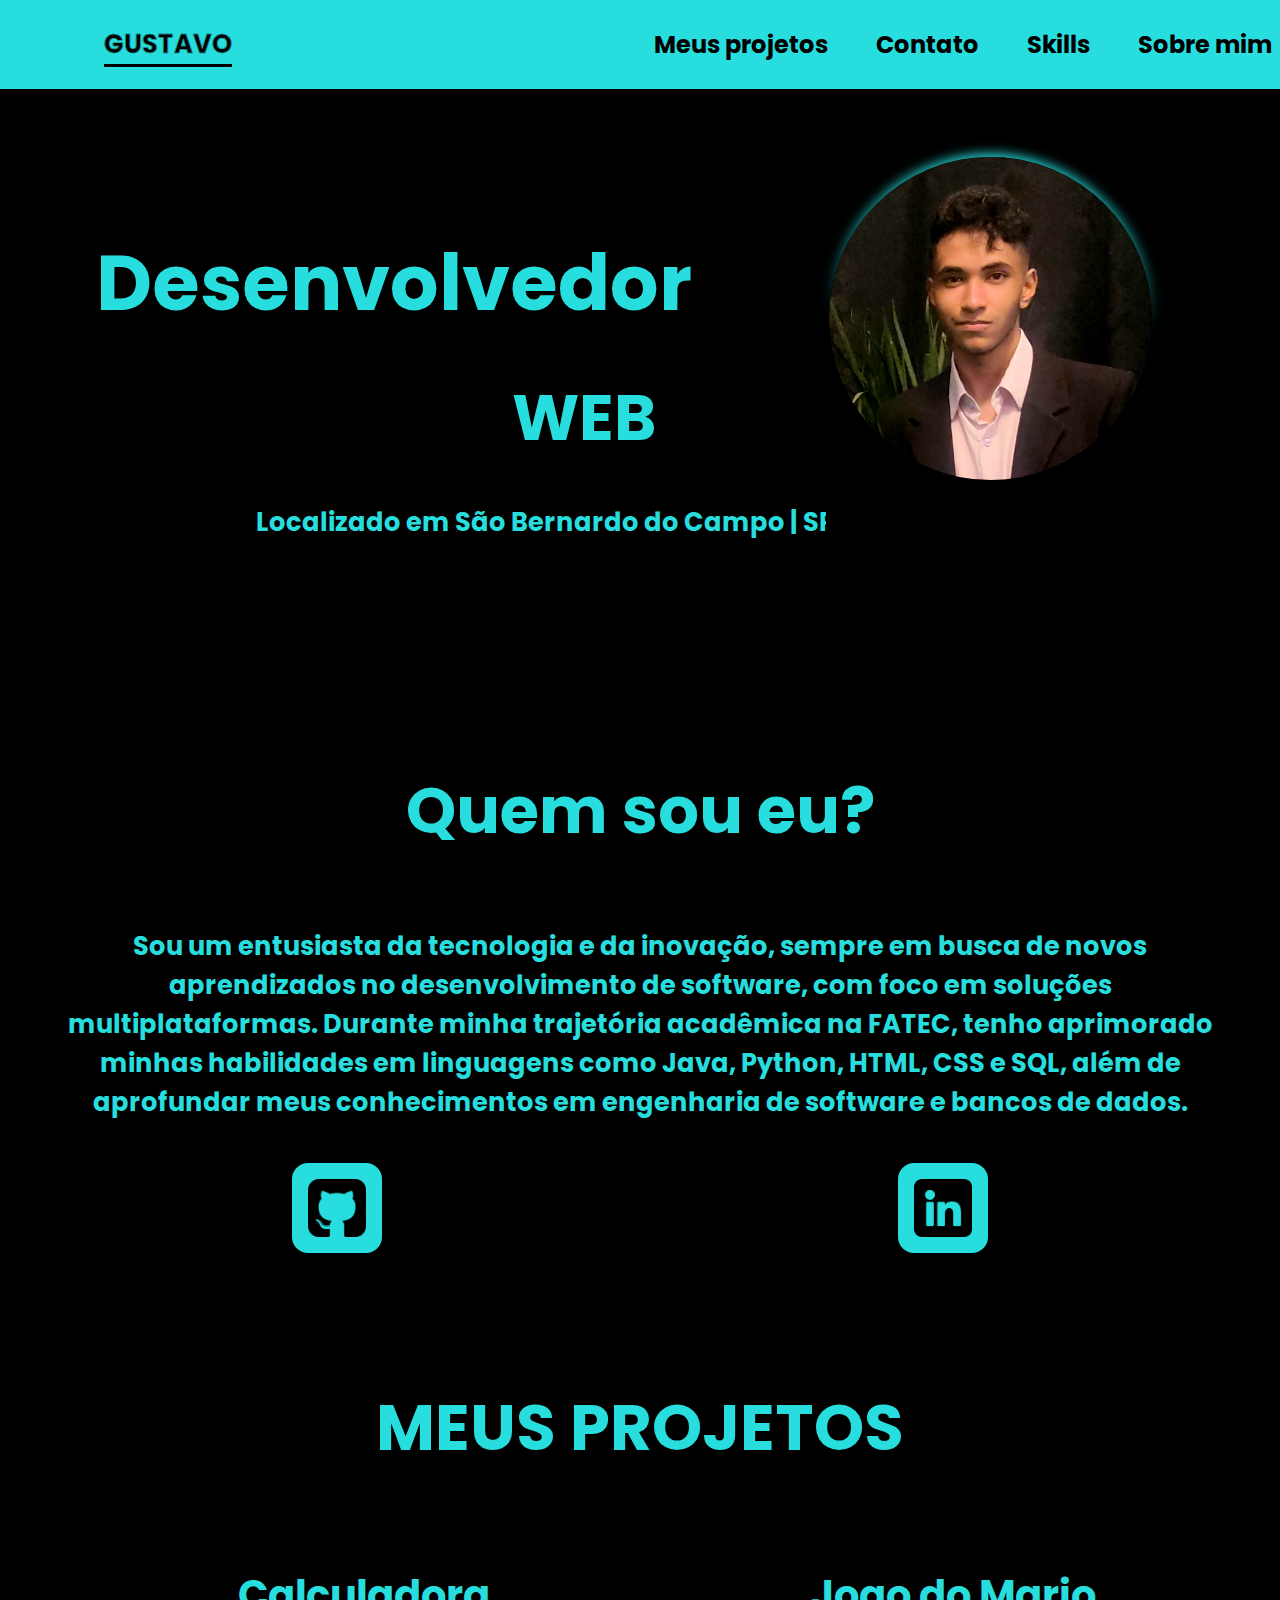
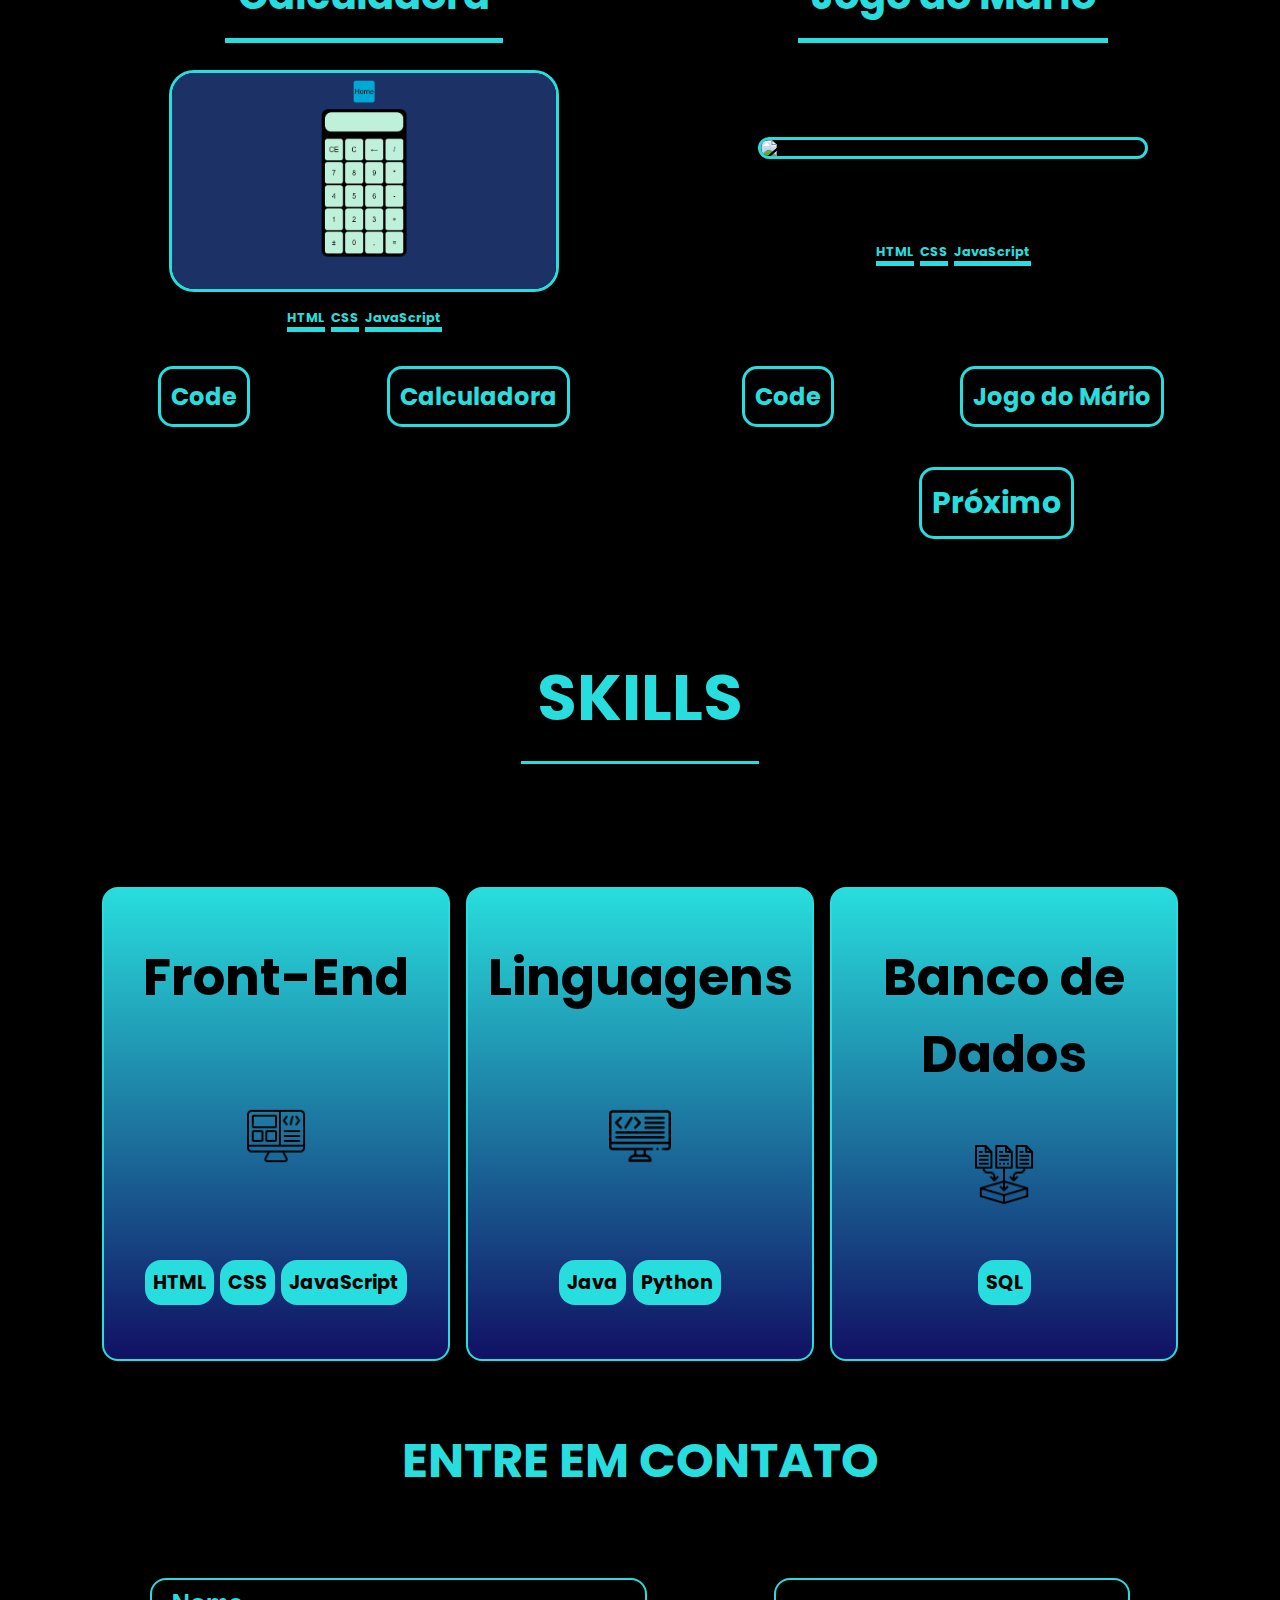
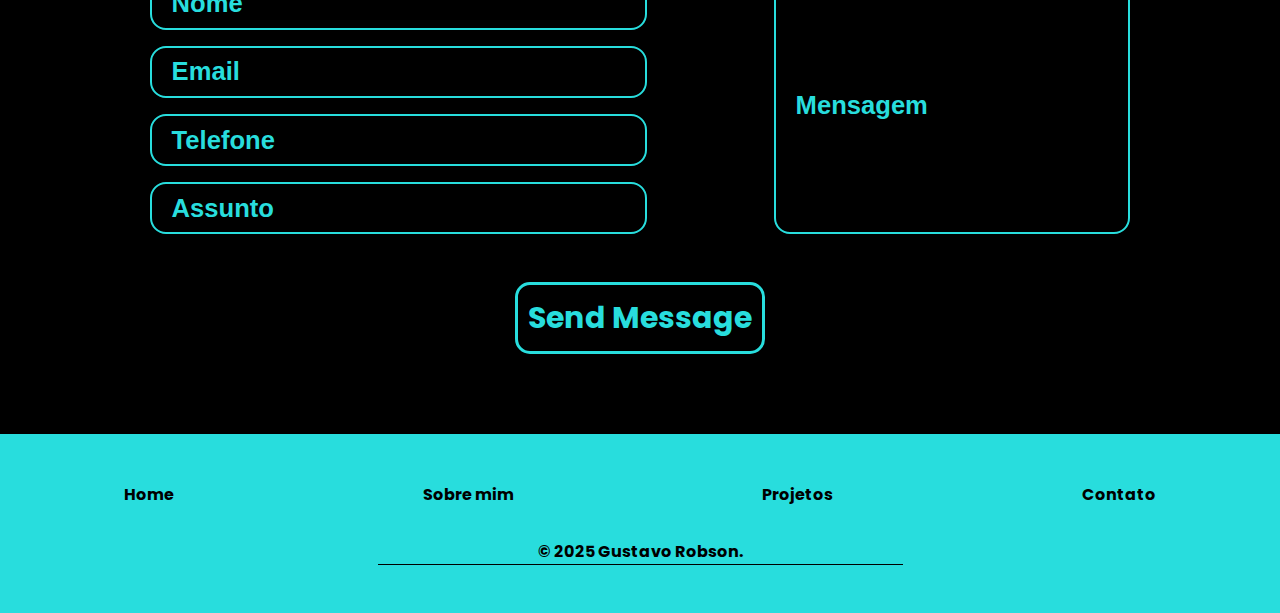
==== commit a0b926d8: "mudancadeFoto" ====
--- a/index.html
+++ b/index.html
@@ -40,7 +40,7 @@
             <p data-text="Localizado em São Bernardo do Campo | SP" class="localizado-start">Localizado em São Bernardo do Campo | SP</p>
         </div>
         <div class="box-eu">
-                <img src="/imgs//Design sem nome (7).png" class="foto-eu">
+                <img src="/imgs/image.png" class="foto-eu">
         </div>
         
         </section>
--- a/landingPage/index.css
+++ b/landingPage/index.css
@@ -181,12 +181,13 @@
     position: absolute;
     background: linear-gradient(3deg, rgba(0, 0, 248, 0),rgba(0, 0, 248, 0), var(--details-color));
     border-radius: 50%;
-    width: calc(100% + 1rem);
-    height: calc(100% + 1rem);
+    width: calc(100% + 1.5rem);
+    height: calc(100% + 1.5rem);
     z-index: -1;
     animation: bordas 1s ease-in-out infinite;
     right: 14.5%;
     top: 13%;
+    filter:drop-shadow(0 0 7px var(--details-color))
 }
 .box-eu:hover:before,
 .box-eu:hover:after{
@@ -198,8 +199,9 @@
     height: calc(100% + 1rem);
     z-index: -1;
     animation: bordas 1s ease-in-out infinite;
-    right: 14.5%;
+    right: 13%;
     top: 13%;
+    filter:drop-shadow(0 0 7px var(--secondary-color))
 }
 .foto-eu{
     position: relative;
@@ -209,6 +211,7 @@
     background:var(--primary-color);
     right: 15%;
     top: 15%;
+    filter: contrast(1.3);
 }
 
 
@@ -371,14 +374,15 @@
 }
 .card{
     position: relative;
-    border:  0.3rem solid var(--details-color);
+    /* border:  0.3rem solid var(--details-color); */
     display: flex;
     border-radius: 25px;
     flex-direction: column;
     align-items: center;
     justify-content: space-between;
-    padding: 0.5rem;
-    flex: 0 0 48%;
+    padding: 0.5rem;    
+    flex: 0 0 100%;
+    max-width: 100%;
 }
 .card-tittle{
     justify-content: center;
@@ -772,21 +776,23 @@
     }
     .projetos{
         justify-content: start;
+        gap: 25px;
     }
     .card{
-        padding-inline: 3%;
-        width: 300px;
+        flex: 0 0 100%;
+        max-width: 90%;
     }
     .card-img{
-        width: 80%;
+        width: 70%;
     }
     .button-projetos{
         font-size: 1.5rem;
     }
     .card-language{
-        font-size: 6vw;
+        font-size: 4vw;
         flex-wrap: nowrap;
     }
+   
     .skills{
         gap: 1rem;
         width: 100%;
@@ -983,7 +989,10 @@
         padding-inline: 0.5rem;
     }
     .box-eu{
-        align-content: center;
+        position: relative;
+        width: 80%;
+        right: 0;
+        top: 0;
     }
     .box-eu:hover:before,
     .box-eu:hover:after{
@@ -1001,7 +1010,6 @@
         width: 80%;
         right: 0;
         top: 0;
-        right: 0;
     }
     .container-quemsou{
         padding-top: 8rem;
@@ -1023,10 +1031,11 @@
         width: 5%;
     }
     .card{
-        width: 40%;
+        flex: 0 0 calc(50% - 10px); /* Divide em 2 cards por linha */
+        max-width: calc(50% - 10px);
     }
     .card-language{
-        font-size: 3vw;
+        font-size: 1vw;
     }
     .button-projetos{
         font-size: 1.5rem;
